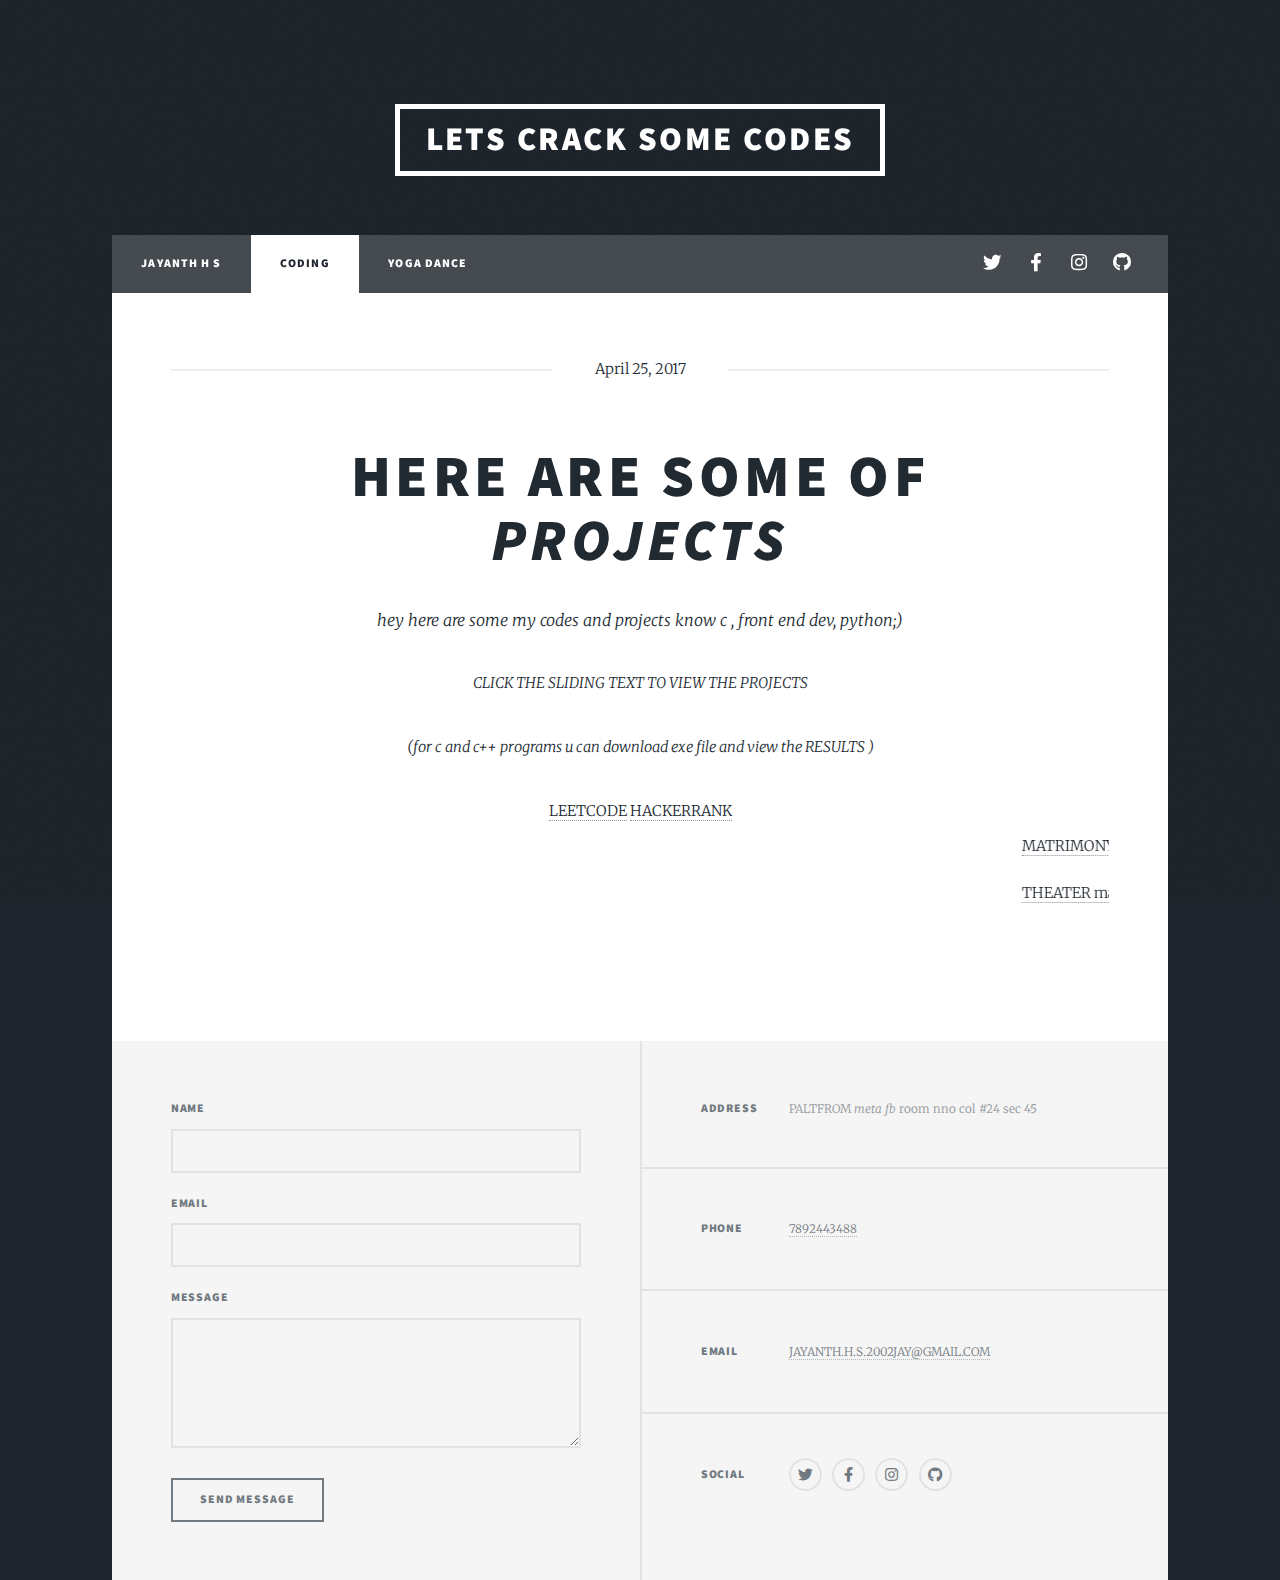
==== code.html @ 3f3c9ea2 "code.html" ====
<!DOCTYPE HTML>
<!--
	Massively by HTML5 UP
	html5up.net | @ajlkn
	Free for personal and commercial use under the CCA 3.0 license (html5up.net/license)
-->
<html>
	<head>
		<title>coding</title>
		<meta charset="utf-8" />
		<meta name="viewport" content="width=device-width, initial-scale=1, user-scalable=no" />
		<link rel="stylesheet" href="assets/css/main.css" />
		<noscript><link rel="stylesheet" href="assets/css/noscript.css" /></noscript>
	</head>
	<body class="is-preload">

		<!-- Wrapper -->
			<div id="wrapper">

				<!-- Header -->
					<header id="header">
						<a href="index.html" class="logo">LETS CRACK SOME CODES </a>
					</header>

				<!-- Nav -->
					<nav id="nav">
						<ul class="links">
							<li><a href="index.html">JAYANTH H S</a></li>
							<li class="active"><a href="generic.html">CODING</a></li>
							<li><a href="elements.html">YOGA DANCE</a></li>
						</ul>
						<ul class="icons">
							<li><a href="#" class="icon brands fa-twitter"><span class="label">Twitter</span></a></li>
							<li><a href="#" class="icon brands fa-facebook-f"><span class="label">Facebook</span></a></li>
							<li><a href="#" class="icon brands fa-instagram"><span class="label">Instagram</span></a></li>
							<li><a href="#" class="icon brands fa-github"><span class="label">GitHub</span></a></li>
						</ul>
					</nav>

				<!-- Main -->
					<div id="main">

						<!-- Post -->
							<section class="post">
								<header class="major">
									<span class="date">April 25, 2017</span>
									<h1> HERE ARE SOME OF </br> <i>projects</i></h1>
									<p>hey here are some my codes and projects 
										know c , front end dev, python;)
									</p>

									<p> CLICK THE SLIDING TEXT TO VIEW THE PROJECTS </p>
								<p> (for c and c++ programs u can download exe file and view the RESULTS )</p>
								<a herf ='https://leetcode.com/user8884A/'>LEETCODE</a>
								<a herf ='https://www.hackerrank.com/jayanth_h_s_2001'>HACKERRANK</a>
								
                                                  <marquee> <a href ='https://github.com/JAYANTH5775/CPP-PROGRAMS/blob/main/matrimony.cpp'>MATRIMONY.COM c++</a></marquee>
							 <marquee> <a href ='https://github.com/JAYANTH5775/C-PROGRAMS/blob/main/theatr.c'>THEATER management c</a></marquee>
										
										

								</header>
								
								<p></p>
							</section>

					</div>

				<!-- Footer -->
					<footer id="footer">
						<section>
							<form method="post" action="#">
								<div class="fields">
									<div class="field">
										<label for="name">Name</label>
										<input type="text" name="name" id="name" />
									</div>
									<div class="field">
										<label for="email">Email</label>
										<input type="text" name="email" id="email" />
									</div>
									<div class="field">
										<label for="message">Message</label>
										<textarea name="message" id="message" rows="3"></textarea>
									</div>
								</div>
								<ul class="actions">
									<li><input type="submit" value="Send Message" /></li>
								</ul>
							</form>
						</section>
						<section class="split contact">
							<section class="alt">
								<h3>Address</h3>
								<p> PALTFROM <i>meta fb</i>  room nno col #24 
								sec 45</p>
							</section>
							<section>
								<h3>Phone</h3>
								<p><a href="#">7892443488</a></p>
							</section>
							<section>
								<h3>Email</h3>
								<p><a href="#">JAYANTH.H.S.2002JAY@GMAIL.COM</a></p>
							</section>
							<section>
								<h3>Social</h3>
								<ul class="icons alt">
									<li><a href="#" class="icon brands alt fa-twitter"><span class="label">Twitter</span></a></li>
									<li><a href="#" class="icon brands alt fa-facebook-f"><span class="label">Facebook</span></a></li>
									<li><a href="#" class="icon brands alt fa-instagram"><span class="label">Instagram</span></a></li>
									<li><a href="#" class="icon brands alt fa-github"><span class="label">GitHub</span></a></li>
								</ul>
							</section>
						</section>
					</footer>

				<!-- Copyright -->
					
			</div>

		<!-- Scripts -->
			<script src="assets/js/jquery.min.js"></script>
			<script src="assets/js/jquery.scrollex.min.js"></script>
			<script src="assets/js/jquery.scrolly.min.js"></script>
			<script src="assets/js/browser.min.js"></script>
			<script src="assets/js/breakpoints.min.js"></script>
			<script src="assets/js/util.js"></script>
			<script src="assets/js/main.js"></script>

	</body>
</html>
---- assets/css/main.css ----
@import url(fontawesome-all.min.css);
@import url("https://fonts.googleapis.com/css?family=Merriweather:300,700,300italic,700italic|Source+Sans+Pro:900");

/*
	Massively by HTML5 UP
	html5up.net | @ajlkn
	Free for personal and commercial use under the CCA 3.0 license (html5up.net/license)
*/

html, body, div, span, applet, object,
iframe, h1, h2, h3, h4, h5, h6, p, blockquote,
pre, a, abbr, acronym, address, big, cite,
code, del, dfn, em, img, ins, kbd, q, s, samp,
small, strike, strong, sub, sup, tt, var, b,
u, i, center, dl, dt, dd, ol, ul, li, fieldset,
form, label, legend, table, caption, tbody,
tfoot, thead, tr, th, td, article, aside,
canvas, details, embed, figure, figcaption,
footer, header, hgroup, menu, nav, output, ruby,
section, summary, time, mark, audio, video {
	margin: 0;
	padding: 0;
	border: 0;
	font-size: 100%;
	font: inherit;
	vertical-align: baseline;}

article, aside, details, figcaption, figure,
footer, header, hgroup, menu, nav, section {
	display: block;}

body {
	line-height: 1;
}

ol, ul {
	list-style: none;
}

blockquote, q {
	quotes: none;
}

	blockquote:before, blockquote:after, q:before, q:after {
		content: '';
		content: none;
	}

table {
	border-collapse: collapse;
	border-spacing: 0;
}

body {
	-webkit-text-size-adjust: none;
}

mark {
	background-color: transparent;
	color: inherit;
}

input::-moz-focus-inner {
	border: 0;
	padding: 0;
}

input, select, textarea {
	-moz-appearance: none;
	-webkit-appearance: none;
	-ms-appearance: none;
	appearance: none;
}

/* Basic */

	@-ms-viewport {
		width: device-width;
	}

	body {
		-ms-overflow-style: scrollbar;
	}

	@media screen and (max-width: 480px) {

		html, body {
			min-width: 320px;
		}

	}

	html {
		box-sizing: border-box;
	}

	*, *:before, *:after {
		box-sizing: inherit;
	}

	body {
		background-color: #1e252d;
	}

		body.is-preload *, body.is-preload *:before, body.is-preload *:after {
			-moz-animation: none !important;
			-webkit-animation: none !important;
			-ms-animation: none !important;
			animation: none !important;
			-moz-transition: none !important;
			-webkit-transition: none !important;
			-ms-transition: none !important;
			transition: none !important;
		}

/* Type */

	html {
		font-size: 16pt;
	}

		@media screen and (max-width: 1680px) {

			html {
				font-size: 12pt;
			}

		}

		@media screen and (max-width: 1280px) {

			html {
				font-size: 11pt;
			}

		}

		@media screen and (max-width: 360px) {

			html {
				font-size: 10pt;
			}

		}

	body {
		color: #212931;
	}

	body, input, select, textarea {
		font-family: "Merriweather", Georgia, serif;
		font-weight: 300;
		font-size: 1rem;
		line-height: 2.375;
	}

	a {
		-moz-transition: color 0.2s ease-in-out, background-color 0.2s ease-in-out, border-color 0.2s ease-in-out, box-shadow 0.2s ease-in-out;
		-webkit-transition: color 0.2s ease-in-out, background-color 0.2s ease-in-out, border-color 0.2s ease-in-out, box-shadow 0.2s ease-in-out;
		-ms-transition: color 0.2s ease-in-out, background-color 0.2s ease-in-out, border-color 0.2s ease-in-out, box-shadow 0.2s ease-in-out;
		transition: color 0.2s ease-in-out, background-color 0.2s ease-in-out, border-color 0.2s ease-in-out, box-shadow 0.2s ease-in-out;
		border-bottom: dotted 1px;
		text-decoration: none;
	}

		a:hover {
			border-bottom-color: transparent;
		}

	strong, b {
		font-weight: 600;
	}

	em, i {
		font-style: italic;
	}

	p {
		text-align: justify;
		margin: 0 0 2rem 0;
	}

	h1, h2, h3, h4, h5, h6 {
		font-family: "Source Sans Pro", Helvetica, sans-serif;
		font-weight: 900;
		line-height: 1.5;
		letter-spacing: 0.075em;
		text-transform: uppercase;
		margin: 0 0 1rem 0;
	}

		h1 a, h2 a, h3 a, h4 a, h5 a, h6 a {
			border-bottom: 0;
			color: inherit;
			text-decoration: none;
		}

	h1 {
		font-size: 4rem;
		line-height: 1.1;
		margin: 0 0 2rem 0;
	}

	h2 {
		font-size: 1.75rem;
		line-height: 1.3;
		margin: 0 0 1.5rem 0;
	}

	h3 {
		font-size: 1.25rem;
		margin: 0 0 1.5rem 0;
	}

	h4 {
		font-size: 1rem;
	}

	h5 {
		font-size: 0.9rem;
	}

	h6 {
		font-size: 0.8rem;
	}

	sub {
		font-size: 0.8rem;
		position: relative;
		top: 0.5rem;
	}

	sup {
		font-size: 0.8rem;
		position: relative;
		top: -0.5rem;
	}

	blockquote {
		border-left: solid 4px;
		font-style: italic;
		margin: 0 0 2rem 0;
		padding: 0.5rem 0 0.5rem 2rem;
	}

	code {
		border: solid 2px;
		font-family: "Courier New", monospace;
		font-size: 0.9rem;
		margin: 0 0.25rem;
		padding: 0.25rem 0.65rem;
	}

	pre {
		-webkit-overflow-scrolling: touch;
		font-family: "Courier New", monospace;
		font-size: 0.9rem;
		margin: 0 0 2rem 0;
	}

		pre code {
			display: block;
			line-height: 1.75;
			padding: 1rem 1.5rem;
			overflow-x: auto;
		}

	hr {
		border: 0;
		border-bottom: solid 2px;
		margin: 3rem 0;
	}

		hr.major {
			margin: 5rem 0;
		}

	.align-left {
		text-align: left;
	}

	.align-center {
		text-align: center;
	}

	.align-right {
		text-align: right;
	}

	input, select, textarea {
		color: #212931;
	}

	a {
		color: #212931;
		border-bottom-color: rgba(33, 41, 49, 0.5);
	}

		a:hover {
			border-bottom-color: transparent;
			color: #18bfef !important;
		}

	strong, b {
		color: #212931;
	}

	h1, h2, h3, h4, h5, h6 {
		color: #212931;
	}

	blockquote {
		border-left-color: #eeeeee;
	}

	code {
		background: rgba(220, 220, 220, 0.25);
		border-color: #eeeeee;
	}

	hr {
		border-bottom-color: #eeeeee;
	}

/* Row */

	.row {
		display: flex;
		flex-wrap: wrap;
		box-sizing: border-box;
		align-items: stretch;
	}

		.row > * {
			box-sizing: border-box;
		}

		.row.gtr-uniform > * > :last-child {
			margin-bottom: 0;
		}

		.row.aln-left {
			justify-content: flex-start;
		}

		.row.aln-center {
			justify-content: center;
		}

		.row.aln-right {
			justify-content: flex-end;
		}

		.row.aln-top {
			align-items: flex-start;
		}

		.row.aln-middle {
			align-items: center;
		}

		.row.aln-bottom {
			align-items: flex-end;
		}

		.row > .imp {
			order: -1;
		}

		.row > .col-1 {
			width: 8.33333%;
		}

		.row > .off-1 {
			margin-left: 8.33333%;
		}

		.row > .col-2 {
			width: 16.66667%;
		}

		.row > .off-2 {
			margin-left: 16.66667%;
		}

		.row > .col-3 {
			width: 25%;
		}

		.row > .off-3 {
			margin-left: 25%;
		}

		.row > .col-4 {
			width: 33.33333%;
		}

		.row > .off-4 {
			margin-left: 33.33333%;
		}

		.row > .col-5 {
			width: 41.66667%;
		}

		.row > .off-5 {
			margin-left: 41.66667%;
		}

		.row > .col-6 {
			width: 50%;
		}

		.row > .off-6 {
			margin-left: 50%;
		}

		.row > .col-7 {
			width: 58.33333%;
		}

		.row > .off-7 {
			margin-left: 58.33333%;
		}

		.row > .col-8 {
			width: 66.66667%;
		}

		.row > .off-8 {
			margin-left: 66.66667%;
		}

		.row > .col-9 {
			width: 75%;
		}

		.row > .off-9 {
			margin-left: 75%;
		}

		.row > .col-10 {
			width: 83.33333%;
		}

		.row > .off-10 {
			margin-left: 83.33333%;
		}

		.row > .col-11 {
			width: 91.66667%;
		}

		.row > .off-11 {
			margin-left: 91.66667%;
		}

		.row > .col-12 {
			width: 100%;
		}

		.row > .off-12 {
			margin-left: 100%;
		}

		.row.gtr-0 {
			margin-top: 0;
			margin-left: 0rem;
		}

			.row.gtr-0 > * {
				padding: 0 0 0 0rem;
			}

			.row.gtr-0.gtr-uniform {
				margin-top: 0rem;
			}

				.row.gtr-0.gtr-uniform > * {
					padding-top: 0rem;
				}

		.row.gtr-25 {
			margin-top: 0;
			margin-left: -0.375rem;
		}

			.row.gtr-25 > * {
				padding: 0 0 0 0.375rem;
			}

			.row.gtr-25.gtr-uniform {
				margin-top: -0.375rem;
			}

				.row.gtr-25.gtr-uniform > * {
					padding-top: 0.375rem;
				}

		.row.gtr-50 {
			margin-top: 0;
			margin-left: -0.75rem;
		}

			.row.gtr-50 > * {
				padding: 0 0 0 0.75rem;
			}

			.row.gtr-50.gtr-uniform {
				margin-top: -0.75rem;
			}

				.row.gtr-50.gtr-uniform > * {
					padding-top: 0.75rem;
				}

		.row {
			margin-top: 0;
			margin-left: -1.5rem;
		}

			.row > * {
				padding: 0 0 0 1.5rem;
			}

			.row.gtr-uniform {
				margin-top: -1.5rem;
			}

				.row.gtr-uniform > * {
					padding-top: 1.5rem;
				}

		.row.gtr-150 {
			margin-top: 0;
			margin-left: -2.25rem;
		}

			.row.gtr-150 > * {
				padding: 0 0 0 2.25rem;
			}

			.row.gtr-150.gtr-uniform {
				margin-top: -2.25rem;
			}

				.row.gtr-150.gtr-uniform > * {
					padding-top: 2.25rem;
				}

		.row.gtr-200 {
			margin-top: 0;
			margin-left: -3rem;
		}

			.row.gtr-200 > * {
				padding: 0 0 0 3rem;
			}

			.row.gtr-200.gtr-uniform {
				margin-top: -3rem;
			}

				.row.gtr-200.gtr-uniform > * {
					padding-top: 3rem;
				}

		@media screen and (max-width: 1680px) {

			.row {
				display: flex;
				flex-wrap: wrap;
				box-sizing: border-box;
				align-items: stretch;
			}

				.row > * {
					box-sizing: border-box;
				}

				.row.gtr-uniform > * > :last-child {
					margin-bottom: 0;
				}

				.row.aln-left {
					justify-content: flex-start;
				}

				.row.aln-center {
					justify-content: center;
				}

				.row.aln-right {
					justify-content: flex-end;
				}

				.row.aln-top {
					align-items: flex-start;
				}

				.row.aln-middle {
					align-items: center;
				}

				.row.aln-bottom {
					align-items: flex-end;
				}

				.row > .imp-xlarge {
					order: -1;
				}

				.row > .col-1-xlarge {
					width: 8.33333%;
				}

				.row > .off-1-xlarge {
					margin-left: 8.33333%;
				}

				.row > .col-2-xlarge {
					width: 16.66667%;
				}

				.row > .off-2-xlarge {
					margin-left: 16.66667%;
				}

				.row > .col-3-xlarge {
					width: 25%;
				}

				.row > .off-3-xlarge {
					margin-left: 25%;
				}

				.row > .col-4-xlarge {
					width: 33.33333%;
				}

				.row > .off-4-xlarge {
					margin-left: 33.33333%;
				}

				.row > .col-5-xlarge {
					width: 41.66667%;
				}

				.row > .off-5-xlarge {
					margin-left: 41.66667%;
				}

				.row > .col-6-xlarge {
					width: 50%;
				}

				.row > .off-6-xlarge {
					margin-left: 50%;
				}

				.row > .col-7-xlarge {
					width: 58.33333%;
				}

				.row > .off-7-xlarge {
					margin-left: 58.33333%;
				}

				.row > .col-8-xlarge {
					width: 66.66667%;
				}

				.row > .off-8-xlarge {
					margin-left: 66.66667%;
				}

				.row > .col-9-xlarge {
					width: 75%;
				}

				.row > .off-9-xlarge {
					margin-left: 75%;
				}

				.row > .col-10-xlarge {
					width: 83.33333%;
				}

				.row > .off-10-xlarge {
					margin-left: 83.33333%;
				}

				.row > .col-11-xlarge {
					width: 91.66667%;
				}

				.row > .off-11-xlarge {
					margin-left: 91.66667%;
				}

				.row > .col-12-xlarge {
					width: 100%;
				}

				.row > .off-12-xlarge {
					margin-left: 100%;
				}

				.row.gtr-0 {
					margin-top: 0;
					margin-left: 0rem;
				}

					.row.gtr-0 > * {
						padding: 0 0 0 0rem;
					}

					.row.gtr-0.gtr-uniform {
						margin-top: 0rem;
					}

						.row.gtr-0.gtr-uniform > * {
							padding-top: 0rem;
						}

				.row.gtr-25 {
					margin-top: 0;
					margin-left: -0.375rem;
				}

					.row.gtr-25 > * {
						padding: 0 0 0 0.375rem;
					}

					.row.gtr-25.gtr-uniform {
						margin-top: -0.375rem;
					}

						.row.gtr-25.gtr-uniform > * {
							padding-top: 0.375rem;
						}

				.row.gtr-50 {
					margin-top: 0;
					margin-left: -0.75rem;
				}

					.row.gtr-50 > * {
						padding: 0 0 0 0.75rem;
					}

					.row.gtr-50.gtr-uniform {
						margin-top: -0.75rem;
					}

						.row.gtr-50.gtr-uniform > * {
							padding-top: 0.75rem;
						}

				.row {
					margin-top: 0;
					margin-left: -1.5rem;
				}

					.row > * {
						padding: 0 0 0 1.5rem;
					}

					.row.gtr-uniform {
						margin-top: -1.5rem;
					}

						.row.gtr-uniform > * {
							padding-top: 1.5rem;
						}

				.row.gtr-150 {
					margin-top: 0;
					margin-left: -2.25rem;
				}

					.row.gtr-150 > * {
						padding: 0 0 0 2.25rem;
					}

					.row.gtr-150.gtr-uniform {
						margin-top: -2.25rem;
					}

						.row.gtr-150.gtr-uniform > * {
							padding-top: 2.25rem;
						}

				.row.gtr-200 {
					margin-top: 0;
					margin-left: -3rem;
				}

					.row.gtr-200 > * {
						padding: 0 0 0 3rem;
					}

					.row.gtr-200.gtr-uniform {
						margin-top: -3rem;
					}

						.row.gtr-200.gtr-uniform > * {
							padding-top: 3rem;
						}

		}

		@media screen and (max-width: 1280px) {

			.row {
				display: flex;
				flex-wrap: wrap;
				box-sizing: border-box;
				align-items: stretch;
			}

				.row > * {
					box-sizing: border-box;
				}

				.row.gtr-uniform > * > :last-child {
					margin-bottom: 0;
				}

				.row.aln-left {
					justify-content: flex-start;
				}

				.row.aln-center {
					justify-content: center;
				}

				.row.aln-right {
					justify-content: flex-end;
				}

				.row.aln-top {
					align-items: flex-start;
				}

				.row.aln-middle {
					align-items: center;
				}

				.row.aln-bottom {
					align-items: flex-end;
				}

				.row > .imp-large {
					order: -1;
				}

				.row > .col-1-large {
					width: 8.33333%;
				}

				.row > .off-1-large {
					margin-left: 8.33333%;
				}

				.row > .col-2-large {
					width: 16.66667%;
				}

				.row > .off-2-large {
					margin-left: 16.66667%;
				}

				.row > .col-3-large {
					width: 25%;
				}

				.row > .off-3-large {
					margin-left: 25%;
				}

				.row > .col-4-large {
					width: 33.33333%;
				}

				.row > .off-4-large {
					margin-left: 33.33333%;
				}

				.row > .col-5-large {
					width: 41.66667%;
				}

				.row > .off-5-large {
					margin-left: 41.66667%;
				}

				.row > .col-6-large {
					width: 50%;
				}

				.row > .off-6-large {
					margin-left: 50%;
				}

				.row > .col-7-large {
					width: 58.33333%;
				}

				.row > .off-7-large {
					margin-left: 58.33333%;
				}

				.row > .col-8-large {
					width: 66.66667%;
				}

				.row > .off-8-large {
					margin-left: 66.66667%;
				}

				.row > .col-9-large {
					width: 75%;
				}

				.row > .off-9-large {
					margin-left: 75%;
				}

				.row > .col-10-large {
					width: 83.33333%;
				}

				.row > .off-10-large {
					margin-left: 83.33333%;
				}

				.row > .col-11-large {
					width: 91.66667%;
				}

				.row > .off-11-large {
					margin-left: 91.66667%;
				}

				.row > .col-12-large {
					width: 100%;
				}

				.row > .off-12-large {
					margin-left: 100%;
				}

				.row.gtr-0 {
					margin-top: 0;
					margin-left: 0rem;
				}

					.row.gtr-0 > * {
						padding: 0 0 0 0rem;
					}

					.row.gtr-0.gtr-uniform {
						margin-top: 0rem;
					}

						.row.gtr-0.gtr-uniform > * {
							padding-top: 0rem;
						}

				.row.gtr-25 {
					margin-top: 0;
					margin-left: -0.375rem;
				}

					.row.gtr-25 > * {
						padding: 0 0 0 0.375rem;
					}

					.row.gtr-25.gtr-uniform {
						margin-top: -0.375rem;
					}

						.row.gtr-25.gtr-uniform > * {
							padding-top: 0.375rem;
						}

				.row.gtr-50 {
					margin-top: 0;
					margin-left: -0.75rem;
				}

					.row.gtr-50 > * {
						padding: 0 0 0 0.75rem;
					}

					.row.gtr-50.gtr-uniform {
						margin-top: -0.75rem;
					}

						.row.gtr-50.gtr-uniform > * {
							padding-top: 0.75rem;
						}

				.row {
					margin-top: 0;
					margin-left: -1.5rem;
				}

					.row > * {
						padding: 0 0 0 1.5rem;
					}

					.row.gtr-uniform {
						margin-top: -1.5rem;
					}

						.row.gtr-uniform > * {
							padding-top: 1.5rem;
						}

				.row.gtr-150 {
					margin-top: 0;
					margin-left: -2.25rem;
				}

					.row.gtr-150 > * {
						padding: 0 0 0 2.25rem;
					}

					.row.gtr-150.gtr-uniform {
						margin-top: -2.25rem;
					}

						.row.gtr-150.gtr-uniform > * {
							padding-top: 2.25rem;
						}

				.row.gtr-200 {
					margin-top: 0;
					margin-left: -3rem;
				}

					.row.gtr-200 > * {
						padding: 0 0 0 3rem;
					}

					.row.gtr-200.gtr-uniform {
						margin-top: -3rem;
					}

						.row.gtr-200.gtr-uniform > * {
							padding-top: 3rem;
						}

		}

		@media screen and (max-width: 980px) {

			.row {
				display: flex;
				flex-wrap: wrap;
				box-sizing: border-box;
				align-items: stretch;
			}

				.row > * {
					box-sizing: border-box;
				}

				.row.gtr-uniform > * > :last-child {
					margin-bottom: 0;
				}

				.row.aln-left {
					justify-content: flex-start;
				}

				.row.aln-center {
					justify-content: center;
				}

				.row.aln-right {
					justify-content: flex-end;
				}

				.row.aln-top {
					align-items: flex-start;
				}

				.row.aln-middle {
					align-items: center;
				}

				.row.aln-bottom {
					align-items: flex-end;
				}

				.row > .imp-medium {
					order: -1;
				}

				.row > .col-1-medium {
					width: 8.33333%;
				}

				.row > .off-1-medium {
					margin-left: 8.33333%;
				}

				.row > .col-2-medium {
					width: 16.66667%;
				}

				.row > .off-2-medium {
					margin-left: 16.66667%;
				}

				.row > .col-3-medium {
					width: 25%;
				}

				.row > .off-3-medium {
					margin-left: 25%;
				}

				.row > .col-4-medium {
					width: 33.33333%;
				}

				.row > .off-4-medium {
					margin-left: 33.33333%;
				}

				.row > .col-5-medium {
					width: 41.66667%;
				}

				.row > .off-5-medium {
					margin-left: 41.66667%;
				}

				.row > .col-6-medium {
					width: 50%;
				}

				.row > .off-6-medium {
					margin-left: 50%;
				}

				.row > .col-7-medium {
					width: 58.33333%;
				}

				.row > .off-7-medium {
					margin-left: 58.33333%;
				}

				.row > .col-8-medium {
					width: 66.66667%;
				}

				.row > .off-8-medium {
					margin-left: 66.66667%;
				}

				.row > .col-9-medium {
					width: 75%;
				}

				.row > .off-9-medium {
					margin-left: 75%;
				}

				.row > .col-10-medium {
					width: 83.33333%;
				}

				.row > .off-10-medium {
					margin-left: 83.33333%;
				}

				.row > .col-11-medium {
					width: 91.66667%;
				}

				.row > .off-11-medium {
					margin-left: 91.66667%;
				}

				.row > .col-12-medium {
					width: 100%;
				}

				.row > .off-12-medium {
					margin-left: 100%;
				}

				.row.gtr-0 {
					margin-top: 0;
					margin-left: 0rem;
				}

					.row.gtr-0 > * {
						padding: 0 0 0 0rem;
					}

					.row.gtr-0.gtr-uniform {
						margin-top: 0rem;
					}

						.row.gtr-0.gtr-uniform > * {
							padding-top: 0rem;
						}

				.row.gtr-25 {
					margin-top: 0;
					margin-left: -0.375rem;
				}

					.row.gtr-25 > * {
						padding: 0 0 0 0.375rem;
					}

					.row.gtr-25.gtr-uniform {
						margin-top: -0.375rem;
					}

						.row.gtr-25.gtr-uniform > * {
							padding-top: 0.375rem;
						}

				.row.gtr-50 {
					margin-top: 0;
					margin-left: -0.75rem;
				}

					.row.gtr-50 > * {
						padding: 0 0 0 0.75rem;
					}

					.row.gtr-50.gtr-uniform {
						margin-top: -0.75rem;
					}

						.row.gtr-50.gtr-uniform > * {
							padding-top: 0.75rem;
						}

				.row {
					margin-top: 0;
					margin-left: -1.5rem;
				}

					.row > * {
						padding: 0 0 0 1.5rem;
					}

					.row.gtr-uniform {
						margin-top: -1.5rem;
					}

						.row.gtr-uniform > * {
							padding-top: 1.5rem;
						}

				.row.gtr-150 {
					margin-top: 0;
					margin-left: -2.25rem;
				}

					.row.gtr-150 > * {
						padding: 0 0 0 2.25rem;
					}

					.row.gtr-150.gtr-uniform {
						margin-top: -2.25rem;
					}

						.row.gtr-150.gtr-uniform > * {
							padding-top: 2.25rem;
						}

				.row.gtr-200 {
					margin-top: 0;
					margin-left: -3rem;
				}

					.row.gtr-200 > * {
						padding: 0 0 0 3rem;
					}

					.row.gtr-200.gtr-uniform {
						margin-top: -3rem;
					}

						.row.gtr-200.gtr-uniform > * {
							padding-top: 3rem;
						}

		}

		@media screen and (max-width: 736px) {

			.row {
				display: flex;
				flex-wrap: wrap;
				box-sizing: border-box;
				align-items: stretch;
			}

				.row > * {
					box-sizing: border-box;
				}

				.row.gtr-uniform > * > :last-child {
					margin-bottom: 0;
				}

				.row.aln-left {
					justify-content: flex-start;
				}

				.row.aln-center {
					justify-content: center;
				}

				.row.aln-right {
					justify-content: flex-end;
				}

				.row.aln-top {
					align-items: flex-start;
				}

				.row.aln-middle {
					align-items: center;
				}

				.row.aln-bottom {
					align-items: flex-end;
				}

				.row > .imp-small {
					order: -1;
				}

				.row > .col-1-small {
					width: 8.33333%;
				}

				.row > .off-1-small {
					margin-left: 8.33333%;
				}

				.row > .col-2-small {
					width: 16.66667%;
				}

				.row > .off-2-small {
					margin-left: 16.66667%;
				}

				.row > .col-3-small {
					width: 25%;
				}

				.row > .off-3-small {
					margin-left: 25%;
				}

				.row > .col-4-small {
					width: 33.33333%;
				}

				.row > .off-4-small {
					margin-left: 33.33333%;
				}

				.row > .col-5-small {
					width: 41.66667%;
				}

				.row > .off-5-small {
					margin-left: 41.66667%;
				}

				.row > .col-6-small {
					width: 50%;
				}

				.row > .off-6-small {
					margin-left: 50%;
				}

				.row > .col-7-small {
					width: 58.33333%;
				}

				.row > .off-7-small {
					margin-left: 58.33333%;
				}

				.row > .col-8-small {
					width: 66.66667%;
				}

				.row > .off-8-small {
					margin-left: 66.66667%;
				}

				.row > .col-9-small {
					width: 75%;
				}

				.row > .off-9-small {
					margin-left: 75%;
				}

				.row > .col-10-small {
					width: 83.33333%;
				}

				.row > .off-10-small {
					margin-left: 83.33333%;
				}

				.row > .col-11-small {
					width: 91.66667%;
				}

				.row > .off-11-small {
					margin-left: 91.66667%;
				}

				.row > .col-12-small {
					width: 100%;
				}

				.row > .off-12-small {
					margin-left: 100%;
				}

				.row.gtr-0 {
					margin-top: 0;
					margin-left: 0rem;
				}

					.row.gtr-0 > * {
						padding: 0 0 0 0rem;
					}

					.row.gtr-0.gtr-uniform {
						margin-top: 0rem;
					}

						.row.gtr-0.gtr-uniform > * {
							padding-top: 0rem;
						}

				.row.gtr-25 {
					margin-top: 0;
					margin-left: -0.375rem;
				}

					.row.gtr-25 > * {
						padding: 0 0 0 0.375rem;
					}

					.row.gtr-25.gtr-uniform {
						margin-top: -0.375rem;
					}

						.row.gtr-25.gtr-uniform > * {
							padding-top: 0.375rem;
						}

				.row.gtr-50 {
					margin-top: 0;
					margin-left: -0.75rem;
				}

					.row.gtr-50 > * {
						padding: 0 0 0 0.75rem;
					}

					.row.gtr-50.gtr-uniform {
						margin-top: -0.75rem;
					}

						.row.gtr-50.gtr-uniform > * {
							padding-top: 0.75rem;
						}

				.row {
					margin-top: 0;
					margin-left: -1.5rem;
				}

					.row > * {
						padding: 0 0 0 1.5rem;
					}

					.row.gtr-uniform {
						margin-top: -1.5rem;
					}

						.row.gtr-uniform > * {
							padding-top: 1.5rem;
						}

				.row.gtr-150 {
					margin-top: 0;
					margin-left: -2.25rem;
				}

					.row.gtr-150 > * {
						padding: 0 0 0 2.25rem;
					}

					.row.gtr-150.gtr-uniform {
						margin-top: -2.25rem;
					}

						.row.gtr-150.gtr-uniform > * {
							padding-top: 2.25rem;
						}

				.row.gtr-200 {
					margin-top: 0;
					margin-left: -3rem;
				}

					.row.gtr-200 > * {
						padding: 0 0 0 3rem;
					}

					.row.gtr-200.gtr-uniform {
						margin-top: -3rem;
					}

						.row.gtr-200.gtr-uniform > * {
							padding-top: 3rem;
						}

		}

		@media screen and (max-width: 480px) {

			.row {
				display: flex;
				flex-wrap: wrap;
				box-sizing: border-box;
				align-items: stretch;
			}

				.row > * {
					box-sizing: border-box;
				}

				.row.gtr-uniform > * > :last-child {
					margin-bottom: 0;
				}

				.row.aln-left {
					justify-content: flex-start;
				}

				.row.aln-center {
					justify-content: center;
				}

				.row.aln-right {
					justify-content: flex-end;
				}

				.row.aln-top {
					align-items: flex-start;
				}

				.row.aln-middle {
					align-items: center;
				}

				.row.aln-bottom {
					align-items: flex-end;
				}

				.row > .imp-xsmall {
					order: -1;
				}

				.row > .col-1-xsmall {
					width: 8.33333%;
				}

				.row > .off-1-xsmall {
					margin-left: 8.33333%;
				}

				.row > .col-2-xsmall {
					width: 16.66667%;
				}

				.row > .off-2-xsmall {
					margin-left: 16.66667%;
				}

				.row > .col-3-xsmall {
					width: 25%;
				}

				.row > .off-3-xsmall {
					margin-left: 25%;
				}

				.row > .col-4-xsmall {
					width: 33.33333%;
				}

				.row > .off-4-xsmall {
					margin-left: 33.33333%;
				}

				.row > .col-5-xsmall {
					width: 41.66667%;
				}

				.row > .off-5-xsmall {
					margin-left: 41.66667%;
				}

				.row > .col-6-xsmall {
					width: 50%;
				}

				.row > .off-6-xsmall {
					margin-left: 50%;
				}

				.row > .col-7-xsmall {
					width: 58.33333%;
				}

				.row > .off-7-xsmall {
					margin-left: 58.33333%;
				}

				.row > .col-8-xsmall {
					width: 66.66667%;
				}

				.row > .off-8-xsmall {
					margin-left: 66.66667%;
				}

				.row > .col-9-xsmall {
					width: 75%;
				}

				.row > .off-9-xsmall {
					margin-left: 75%;
				}

				.row > .col-10-xsmall {
					width: 83.33333%;
				}

				.row > .off-10-xsmall {
					margin-left: 83.33333%;
				}

				.row > .col-11-xsmall {
					width: 91.66667%;
				}

				.row > .off-11-xsmall {
					margin-left: 91.66667%;
				}

				.row > .col-12-xsmall {
					width: 100%;
				}

				.row > .off-12-xsmall {
					margin-left: 100%;
				}

				.row.gtr-0 {
					margin-top: 0;
					margin-left: 0rem;
				}

					.row.gtr-0 > * {
						padding: 0 0 0 0rem;
					}

					.row.gtr-0.gtr-uniform {
						margin-top: 0rem;
					}

						.row.gtr-0.gtr-uniform > * {
							padding-top: 0rem;
						}

				.row.gtr-25 {
					margin-top: 0;
					margin-left: -0.375rem;
				}

					.row.gtr-25 > * {
						padding: 0 0 0 0.375rem;
					}

					.row.gtr-25.gtr-uniform {
						margin-top: -0.375rem;
					}

						.row.gtr-25.gtr-uniform > * {
							padding-top: 0.375rem;
						}

				.row.gtr-50 {
					margin-top: 0;
					margin-left: -0.75rem;
				}

					.row.gtr-50 > * {
						padding: 0 0 0 0.75rem;
					}

					.row.gtr-50.gtr-uniform {
						margin-top: -0.75rem;
					}

						.row.gtr-50.gtr-uniform > * {
							padding-top: 0.75rem;
						}

				.row {
					margin-top: 0;
					margin-left: -1.5rem;
				}

					.row > * {
						padding: 0 0 0 1.5rem;
					}

					.row.gtr-uniform {
						margin-top: -1.5rem;
					}

						.row.gtr-uniform > * {
							padding-top: 1.5rem;
						}

				.row.gtr-150 {
					margin-top: 0;
					margin-left: -2.25rem;
				}

					.row.gtr-150 > * {
						padding: 0 0 0 2.25rem;
					}

					.row.gtr-150.gtr-uniform {
						margin-top: -2.25rem;
					}

						.row.gtr-150.gtr-uniform > * {
							padding-top: 2.25rem;
						}

				.row.gtr-200 {
					margin-top: 0;
					margin-left: -3rem;
				}

					.row.gtr-200 > * {
						padding: 0 0 0 3rem;
					}

					.row.gtr-200.gtr-uniform {
						margin-top: -3rem;
					}

						.row.gtr-200.gtr-uniform > * {
							padding-top: 3rem;
						}

		}

		@media screen and (max-width: 360px) {

			.row {
				display: flex;
				flex-wrap: wrap;
				box-sizing: border-box;
				align-items: stretch;
			}

				.row > * {
					box-sizing: border-box;
				}

				.row.gtr-uniform > * > :last-child {
					margin-bottom: 0;
				}

				.row.aln-left {
					justify-content: flex-start;
				}

				.row.aln-center {
					justify-content: center;
				}

				.row.aln-right {
					justify-content: flex-end;
				}

				.row.aln-top {
					align-items: flex-start;
				}

				.row.aln-middle {
					align-items: center;
				}

				.row.aln-bottom {
					align-items: flex-end;
				}

				.row > .imp-xxsmall {
					order: -1;
				}

				.row > .col-1-xxsmall {
					width: 8.33333%;
				}

				.row > .off-1-xxsmall {
					margin-left: 8.33333%;
				}

				.row > .col-2-xxsmall {
					width: 16.66667%;
				}

				.row > .off-2-xxsmall {
					margin-left: 16.66667%;
				}

				.row > .col-3-xxsmall {
					width: 25%;
				}

				.row > .off-3-xxsmall {
					margin-left: 25%;
				}

				.row > .col-4-xxsmall {
					width: 33.33333%;
				}

				.row > .off-4-xxsmall {
					margin-left: 33.33333%;
				}

				.row > .col-5-xxsmall {
					width: 41.66667%;
				}

				.row > .off-5-xxsmall {
					margin-left: 41.66667%;
				}

				.row > .col-6-xxsmall {
					width: 50%;
				}

				.row > .off-6-xxsmall {
					margin-left: 50%;
				}

				.row > .col-7-xxsmall {
					width: 58.33333%;
				}

				.row > .off-7-xxsmall {
					margin-left: 58.33333%;
				}

				.row > .col-8-xxsmall {
					width: 66.66667%;
				}

				.row > .off-8-xxsmall {
					margin-left: 66.66667%;
				}

				.row > .col-9-xxsmall {
					width: 75%;
				}

				.row > .off-9-xxsmall {
					margin-left: 75%;
				}

				.row > .col-10-xxsmall {
					width: 83.33333%;
				}

				.row > .off-10-xxsmall {
					margin-left: 83.33333%;
				}

				.row > .col-11-xxsmall {
					width: 91.66667%;
				}

				.row > .off-11-xxsmall {
					margin-left: 91.66667%;
				}

				.row > .col-12-xxsmall {
					width: 100%;
				}

				.row > .off-12-xxsmall {
					margin-left: 100%;
				}

				.row.gtr-0 {
					margin-top: 0;
					margin-left: 0rem;
				}

					.row.gtr-0 > * {
						padding: 0 0 0 0rem;
					}

					.row.gtr-0.gtr-uniform {
						margin-top: 0rem;
					}

						.row.gtr-0.gtr-uniform > * {
							padding-top: 0rem;
						}

				.row.gtr-25 {
					margin-top: 0;
					margin-left: -0.375rem;
				}

					.row.gtr-25 > * {
						padding: 0 0 0 0.375rem;
					}

					.row.gtr-25.gtr-uniform {
						margin-top: -0.375rem;
					}

						.row.gtr-25.gtr-uniform > * {
							padding-top: 0.375rem;
						}

				.row.gtr-50 {
					margin-top: 0;
					margin-left: -0.75rem;
				}

					.row.gtr-50 > * {
						padding: 0 0 0 0.75rem;
					}

					.row.gtr-50.gtr-uniform {
						margin-top: -0.75rem;
					}

						.row.gtr-50.gtr-uniform > * {
							padding-top: 0.75rem;
						}

				.row {
					margin-top: 0;
					margin-left: -1.5rem;
				}

					.row > * {
						padding: 0 0 0 1.5rem;
					}

					.row.gtr-uniform {
						margin-top: -1.5rem;
					}

						.row.gtr-uniform > * {
							padding-top: 1.5rem;
						}

				.row.gtr-150 {
					margin-top: 0;
					margin-left: -2.25rem;
				}

					.row.gtr-150 > * {
						padding: 0 0 0 2.25rem;
					}

					.row.gtr-150.gtr-uniform {
						margin-top: -2.25rem;
					}

						.row.gtr-150.gtr-uniform > * {
							padding-top: 2.25rem;
						}

				.row.gtr-200 {
					margin-top: 0;
					margin-left: -3rem;
				}

					.row.gtr-200 > * {
						padding: 0 0 0 3rem;
					}

					.row.gtr-200.gtr-uniform {
						margin-top: -3rem;
					}

						.row.gtr-200.gtr-uniform > * {
							padding-top: 3rem;
						}

		}

/* Box */

	.box {
		border: solid 2px;
		margin-bottom: 2rem;
		padding: 1.5rem;
	}

		.box > :last-child,
		.box > :last-child > :last-child,
		.box > :last-child > :last-child > :last-child {
			margin-bottom: 0;
		}

		.box.alt {
			border: 0;
			border-radius: 0;
			padding: 0;
		}

	.box {
		border-color: #eeeeee;
	}

/* Button */

	input[type="submit"],
	input[type="reset"],
	input[type="button"],
	button,
	.button {
		-moz-appearance: none;
		-webkit-appearance: none;
		-ms-appearance: none;
		appearance: none;
		-moz-transition: background-color 0.2s ease-in-out, box-shadow 0.2s ease-in-out, color 0.2s ease-in-out;
		-webkit-transition: background-color 0.2s ease-in-out, box-shadow 0.2s ease-in-out, color 0.2s ease-in-out;
		-ms-transition: background-color 0.2s ease-in-out, box-shadow 0.2s ease-in-out, color 0.2s ease-in-out;
		transition: background-color 0.2s ease-in-out, box-shadow 0.2s ease-in-out, color 0.2s ease-in-out;
		border: 0;
		border-radius: 0;
		cursor: pointer;
		display: inline-block;
		font-family: "Source Sans Pro", Helvetica, sans-serif;
		font-size: 0.8rem;
		font-weight: 900;
		letter-spacing: 0.075em;
		height: 3rem;
		line-height: 3rem;
		padding: 0 2rem;
		text-align: center;
		text-decoration: none;
		text-transform: uppercase;
		white-space: nowrap;
	}

		input[type="submit"].icon:before,
		input[type="reset"].icon:before,
		input[type="button"].icon:before,
		button.icon:before,
		.button.icon:before {
			margin-right: 0.5rem;
		}

		input[type="submit"].icon.solo,
		input[type="reset"].icon.solo,
		input[type="button"].icon.solo,
		button.icon.solo,
		.button.icon.solo {
			position: relative;
			width: 4rem;
			height: 4rem;
			line-height: 4rem;
			border-radius: 4rem;
			text-indent: 4rem;
			overflow: hidden;
			padding: 0;
			white-space: nowrap;
		}

			input[type="submit"].icon.solo:before,
			input[type="reset"].icon.solo:before,
			input[type="button"].icon.solo:before,
			button.icon.solo:before,
			.button.icon.solo:before {
				position: absolute;
				display: block;
				top: 0;
				left: 0;
				width: inherit;
				height: inherit;
				line-height: inherit;
				font-size: 1.25rem;
				margin-right: 0;
				text-align: center;
				text-indent: 0;
			}

		input[type="submit"].fit,
		input[type="reset"].fit,
		input[type="button"].fit,
		button.fit,
		.button.fit {
			width: 100%;
		}

		input[type="submit"].small,
		input[type="reset"].small,
		input[type="button"].small,
		button.small,
		.button.small {
			font-size: 0.7rem;
			height: 2.5rem;
			line-height: 2.5rem;
			padding: 0 1.5rem;
		}

		input[type="submit"].large,
		input[type="reset"].large,
		input[type="button"].large,
		button.large,
		.button.large {
			font-size: 0.9rem;
			height: 3.5rem;
			line-height: 3.5rem;
			padding: 0 2.75rem;
		}

		@media screen and (max-width: 980px) {

			input[type="submit"],
			input[type="reset"],
			input[type="button"],
			button,
			.button {
				font-size: 0.9rem;
				height: 3.25rem;
				line-height: 3.25rem;
			}

				input[type="submit"].large,
				input[type="reset"].large,
				input[type="button"].large,
				button.large,
				.button.large {
					font-size: 1rem;
					height: 3.75rem;
					line-height: 3.75rem;
				}

		}

		input[type="submit"].disabled, input[type="submit"]:disabled,
		input[type="reset"].disabled,
		input[type="reset"]:disabled,
		input[type="button"].disabled,
		input[type="button"]:disabled,
		button.disabled,
		button:disabled,
		.button.disabled,
		.button:disabled {
			pointer-events: none;
			opacity: 0.25;
		}

	input[type="submit"],
	input[type="reset"],
	input[type="button"],
	button,
	.button {
		background-color: transparent;
		box-shadow: inset 0 0 0 2px #212931;
		color: #212931 !important;
	}

		input[type="submit"]:hover,
		input[type="reset"]:hover,
		input[type="button"]:hover,
		button:hover,
		.button:hover {
			box-shadow: inset 0 0 0 2px #18bfef;
			color: #18bfef !important;
		}

		input[type="submit"].primary,
		input[type="reset"].primary,
		input[type="button"].primary,
		button.primary,
		.button.primary {
			background-color: #212931;
			box-shadow: none;
			color: #ffffff !important;
		}

			input[type="submit"].primary:hover,
			input[type="reset"].primary:hover,
			input[type="button"].primary:hover,
			button.primary:hover,
			.button.primary:hover {
				background-color: #18bfef;
			}

/* Form */

	form {
		margin: 0 0 2rem 0;
	}

		form > :last-child {
			margin-bottom: 0;
		}

		form > .fields {
			display: -moz-flex;
			display: -webkit-flex;
			display: -ms-flex;
			display: flex;
			-moz-flex-wrap: wrap;
			-webkit-flex-wrap: wrap;
			-ms-flex-wrap: wrap;
			flex-wrap: wrap;
			width: calc(100% + 3rem);
			margin: -1.5rem 0 2rem -1.5rem;
		}

			form > .fields > .field {
				-moz-flex-grow: 0;
				-webkit-flex-grow: 0;
				-ms-flex-grow: 0;
				flex-grow: 0;
				-moz-flex-shrink: 0;
				-webkit-flex-shrink: 0;
				-ms-flex-shrink: 0;
				flex-shrink: 0;
				padding: 1.5rem 0 0 1.5rem;
				width: calc(100% - 1.5rem);
			}

				form > .fields > .field.half {
					width: calc(50% - 0.75rem);
				}

				form > .fields > .field.third {
					width: calc(100%/3 - 0.5rem);
				}

				form > .fields > .field.quarter {
					width: calc(25% - 0.375rem);
				}

		@media screen and (max-width: 480px) {

			form > .fields {
				width: calc(100% + 3rem);
				margin: -1.5rem 0 2rem -1.5rem;
			}

				form > .fields > .field {
					padding: 1.5rem 0 0 1.5rem;
					width: calc(100% - 1.5rem);
				}

					form > .fields > .field.half {
						width: calc(100% - 1.5rem);
					}

					form > .fields > .field.third {
						width: calc(100% - 1.5rem);
					}

					form > .fields > .field.quarter {
						width: calc(100% - 1.5rem);
					}

		}

	label {
		display: block;
		font-family: "Source Sans Pro", Helvetica, sans-serif;
		font-weight: 900;
		line-height: 1.5;
		letter-spacing: 0.075em;
		font-size: 0.8rem;
		text-transform: uppercase;
		margin: 0 0 0.75rem 0;
	}

		@media screen and (max-width: 980px) {

			label {
				font-size: 0.9rem;
			}

		}

	input[type="text"],
	input[type="password"],
	input[type="email"],
	select,
	textarea {
		-moz-appearance: none;
		-webkit-appearance: none;
		-ms-appearance: none;
		appearance: none;
		background: transparent;
		border-radius: 0;
		border: solid 2px;
		color: inherit;
		display: block;
		outline: 0;
		padding: 0 1rem;
		text-decoration: none;
		width: 100%;
	}

		input[type="text"]:invalid,
		input[type="password"]:invalid,
		input[type="email"]:invalid,
		select:invalid,
		textarea:invalid {
			box-shadow: none;
		}

	select {
		background-size: 1.25rem;
		background-repeat: no-repeat;
		background-position: calc(100% - 1rem) center;
		height: 3rem;
		padding-right: 3rem;
		text-overflow: ellipsis;
	}

		select:focus::-ms-value {
			background-color: transparent;
		}

		select::-ms-expand {
			display: none;
		}

	input[type="text"],
	input[type="password"],
	input[type="email"],
	select {
		height: 3rem;
	}

	textarea {
		padding: 0.75rem 1rem;
	}

	input[type="checkbox"],
	input[type="radio"] {
		-moz-appearance: none;
		-webkit-appearance: none;
		-ms-appearance: none;
		appearance: none;
		display: block;
		float: left;
		margin-right: -2rem;
		opacity: 0;
		width: 1rem;
		z-index: -1;
	}

		input[type="checkbox"] + label,
		input[type="radio"] + label {
			text-decoration: none;
			cursor: pointer;
			display: inline-block;
			font-size: 1rem;
			letter-spacing: 0;
			font-family: "Merriweather", Georgia, serif;
			text-transform: none;
			font-weight: 300;
			padding-left: 2.8rem;
			padding-right: 1rem;
			position: relative;
		}

			input[type="checkbox"] + label:before,
			input[type="radio"] + label:before {
				-moz-osx-font-smoothing: grayscale;
				-webkit-font-smoothing: antialiased;
				display: inline-block;
				font-style: normal;
				font-variant: normal;
				text-rendering: auto;
				line-height: 1;
				text-transform: none !important;
				font-family: 'Font Awesome 5 Free';
				font-weight: 900;
			}

			input[type="checkbox"] + label:before,
			input[type="radio"] + label:before {
				border-radius: 0;
				border: solid 2px;
				content: '';
				display: inline-block;
				font-size: 0.8rem;
				height: 1.8rem;
				left: 0;
				line-height: 1.65rem;
				position: absolute;
				text-align: center;
				top: -0.125rem;
				width: 1.8rem;
			}

		input[type="checkbox"]:checked + label:before,
		input[type="radio"]:checked + label:before {
			content: '\f00c';
		}

	input[type="checkbox"] + label:before {
		border-radius: 0;
	}

	input[type="radio"] + label:before {
		border-radius: 100%;
	}

	::-webkit-input-placeholder {
		opacity: 1.0;
	}

	:-moz-placeholder {
		opacity: 1.0;
	}

	::-moz-placeholder {
		opacity: 1.0;
	}

	:-ms-input-placeholder {
		opacity: 1.0;
	}

	label {
		color: #212931;
	}

	input[type="text"],
	input[type="password"],
	input[type="email"],
	select,
	textarea {
		border-color: #eeeeee;
	}

		input[type="text"]:focus,
		input[type="password"]:focus,
		input[type="email"]:focus,
		select:focus,
		textarea:focus {
			border-color: #18bfef;
		}

	select {
		background-image: url("data:image/svg+xml;charset=utf8,%3Csvg xmlns='http://www.w3.org/2000/svg' width='40' height='40' preserveAspectRatio='none' viewBox='0 0 40 40'%3E%3Cpath d='M9.4,12.3l10.4,10.4l10.4-10.4c0.2-0.2,0.5-0.4,0.9-0.4c0.3,0,0.6,0.1,0.9,0.4l3.3,3.3c0.2,0.2,0.4,0.5,0.4,0.9 c0,0.4-0.1,0.6-0.4,0.9L20.7,31.9c-0.2,0.2-0.5,0.4-0.9,0.4c-0.3,0-0.6-0.1-0.9-0.4L4.3,17.3c-0.2-0.2-0.4-0.5-0.4-0.9 c0-0.4,0.1-0.6,0.4-0.9l3.3-3.3c0.2-0.2,0.5-0.4,0.9-0.4S9.1,12.1,9.4,12.3z' fill='%23eeeeee' /%3E%3C/svg%3E");
	}

		select option {
			background-color: #ffffff;
			color: #212931;
		}

	.select-wrapper:before {
		color: #eeeeee;
	}

	input[type="checkbox"] + label,
	input[type="radio"] + label {
		color: #212931;
	}

		input[type="checkbox"] + label:before,
		input[type="radio"] + label:before {
			border-color: #eeeeee;
		}

	input[type="checkbox"]:checked + label:before,
	input[type="radio"]:checked + label:before {
		background-color: #212931;
		border-color: #212931;
		color: #ffffff;
	}

	input[type="checkbox"]:focus + label:before,
	input[type="radio"]:focus + label:before {
		border-color: #18bfef;
	}

	::-webkit-input-placeholder {
		color: #909498 !important;
	}

	:-moz-placeholder {
		color: #909498 !important;
	}

	::-moz-placeholder {
		color: #909498 !important;
	}

	:-ms-input-placeholder {
		color: #909498 !important;
	}

	.formerize-placeholder {
		color: #909498 !important;
	}

/* Icon */

	.icon {
		text-decoration: none;
		border-bottom: none;
		position: relative;
	}

		.icon:before {
			-moz-osx-font-smoothing: grayscale;
			-webkit-font-smoothing: antialiased;
			display: inline-block;
			font-style: normal;
			font-variant: normal;
			text-rendering: auto;
			line-height: 1;
			text-transform: none !important;
			font-family: 'Font Awesome 5 Free';
			font-weight: 400;
		}

		.icon > .label {
			display: none;
		}

		.icon:before {
			line-height: inherit;
		}

		.icon.solid:before {
			font-weight: 900;
		}

		.icon.brands:before {
			font-family: 'Font Awesome 5 Brands';
		}

/* Image */

	.image {
		border: 0;
		display: inline-block;
		position: relative;
	}

		.image img {
			display: block;
		}

		.image.left, .image.right {
			max-width: 40%;
		}

			.image.left img, .image.right img {
				width: 100%;
			}

		.image.left {
			float: left;
			margin: 0 2rem 2rem 0;
			top: 0.75rem;
		}

		.image.right {
			float: right;
			margin: 0 0 2rem 2rem;
			top: 0.75rem;
		}

		.image.fit {
			display: block;
			margin: 2.5rem 0;
			width: 100%;
		}

			.image.fit:first-child {
				margin-top: 0;
			}

			.image.fit img {
				width: 100%;
			}

		.image.main {
			display: block;
			margin: 4rem 0;
			width: 100%;
		}

			.image.main:first-child {
				margin-top: 0;
			}

			.image.main img {
				width: 100%;
			}

		@media screen and (max-width: 736px) {

			.image.fit {
				margin: 2rem 0;
			}

			.image.main {
				margin: 2rem 0;
			}

		}

	a.image {
		overflow: hidden;
	}

		a.image img {
			-moz-transition: -moz-transform 0.2s ease-out;
			-webkit-transition: -webkit-transform 0.2s ease-out;
			-ms-transition: -ms-transform 0.2s ease-out;
			transition: transform 0.2s ease-out;
		}

		a.image:hover img {
			-moz-transform: scale(1.05);
			-webkit-transform: scale(1.05);
			-ms-transform: scale(1.05);
			transform: scale(1.05);
		}

/* Actions */

	ul.actions {
		display: -moz-flex;
		display: -webkit-flex;
		display: -ms-flex;
		display: flex;
		cursor: default;
		list-style: none;
		margin-left: -1rem;
		padding-left: 0;
	}

		ul.actions li {
			padding: 0 0 0 1rem;
			vertical-align: middle;
		}

		ul.actions.special {
			-moz-justify-content: center;
			-webkit-justify-content: center;
			-ms-justify-content: center;
			justify-content: center;
			width: 100%;
			margin-left: 0;
		}

			ul.actions.special li:first-child {
				padding-left: 0;
			}

		ul.actions.stacked {
			-moz-flex-direction: column;
			-webkit-flex-direction: column;
			-ms-flex-direction: column;
			flex-direction: column;
			margin-left: 0;
		}

			ul.actions.stacked li {
				padding: 1.3rem 0 0 0;
			}

				ul.actions.stacked li:first-child {
					padding-top: 0;
				}

		ul.actions.fit {
			width: calc(100% + 1rem);
		}

			ul.actions.fit li {
				-moz-flex-grow: 1;
				-webkit-flex-grow: 1;
				-ms-flex-grow: 1;
				flex-grow: 1;
				-moz-flex-shrink: 1;
				-webkit-flex-shrink: 1;
				-ms-flex-shrink: 1;
				flex-shrink: 1;
				width: 100%;
			}

				ul.actions.fit li > * {
					width: 100%;
				}

			ul.actions.fit.stacked {
				width: 100%;
			}

		@media screen and (max-width: 480px) {

			ul.actions:not(.fixed) {
				-moz-flex-direction: column;
				-webkit-flex-direction: column;
				-ms-flex-direction: column;
				flex-direction: column;
				margin-left: 0;
				width: 100% !important;
			}

				ul.actions:not(.fixed) li {
					-moz-flex-grow: 1;
					-webkit-flex-grow: 1;
					-ms-flex-grow: 1;
					flex-grow: 1;
					-moz-flex-shrink: 1;
					-webkit-flex-shrink: 1;
					-ms-flex-shrink: 1;
					flex-shrink: 1;
					padding: 1rem 0 0 0;
					text-align: center;
					width: 100%;
				}

					ul.actions:not(.fixed) li > * {
						width: 100%;
					}

					ul.actions:not(.fixed) li:first-child {
						padding-top: 0;
					}

					ul.actions:not(.fixed) li input[type="submit"],
					ul.actions:not(.fixed) li input[type="reset"],
					ul.actions:not(.fixed) li input[type="button"],
					ul.actions:not(.fixed) li button,
					ul.actions:not(.fixed) li .button {
						width: 100%;
					}

						ul.actions:not(.fixed) li input[type="submit"].icon:before,
						ul.actions:not(.fixed) li input[type="reset"].icon:before,
						ul.actions:not(.fixed) li input[type="button"].icon:before,
						ul.actions:not(.fixed) li button.icon:before,
						ul.actions:not(.fixed) li .button.icon:before {
							margin-left: -0.5rem;
						}

		}

/* Icons */

	ul.icons {
		cursor: default;
		list-style: none;
		padding-left: 0;
	}

		ul.icons li {
			display: inline-block;
			padding: 0 0.5rem 0 0;
			vertical-align: middle;
		}

			ul.icons li:last-child {
				padding-right: 0;
			}

			ul.icons li .icon:before {
				width: 2.25rem;
				height: 2.25rem;
				line-height: 2.25rem;
				display: inline-block;
				text-align: center;
				border-radius: 100%;
				font-size: 1.25rem;
			}

		ul.icons.alt li .icon:before {
			-moz-transition: color 0.2s ease-in-out, background-color 0.2s ease-in-out, border-color 0.2s ease-in-out, box-shadow 0.2s ease-in-out;
			-webkit-transition: color 0.2s ease-in-out, background-color 0.2s ease-in-out, border-color 0.2s ease-in-out, box-shadow 0.2s ease-in-out;
			-ms-transition: color 0.2s ease-in-out, background-color 0.2s ease-in-out, border-color 0.2s ease-in-out, box-shadow 0.2s ease-in-out;
			transition: color 0.2s ease-in-out, background-color 0.2s ease-in-out, border-color 0.2s ease-in-out, box-shadow 0.2s ease-in-out;
			font-size: 1rem;
		}

/* List */

	ol {
		list-style: decimal;
		margin: 0 0 2rem 0;
		padding-left: 1.25rem;
	}

		ol li {
			padding-left: 0.25rem;
		}

	ul {
		list-style: disc;
		margin: 0 0 2rem 0;
		padding-left: 1rem;
	}

		ul li {
			padding-left: 0.5rem;
		}

		ul.divided {
			list-style: none;
			padding-left: 0;
		}

			ul.divided li {
				border-top: solid 1px;
				padding: 0.5rem 0;
			}

				ul.divided li:first-child {
					border-top: 0;
					padding-top: 0;
				}

	dl {
		margin: 0 0 2rem 0;
	}

		dl dt {
			display: block;
			font-weight: 600;
			margin: 0 0 1rem 0;
		}

		dl dd {
			margin-left: 2rem;
		}

	ul.divided li {
		border-top-color: #eeeeee;
	}

	ul.icons li a.icon:hover:before {
		color: #18bfef;
	}

	ul.icons.alt li .icon:before {
		box-shadow: inset 0 0 0 2px #eeeeee;
	}

	ul.icons.alt li a.icon:hover:before {
		box-shadow: inset 0 0 0 2px #18bfef;
	}

/* Section/Article */

	section.special, article.special {
		text-align: center;
	}

	header {
		cursor: default;
	}

		header > .date {
			display: block;
			font-size: 0.8rem;
			height: 1;
			margin: 0 0 1rem 0;
			position: relative;
		}

		header > p {
			font-style: italic;
		}

		header > h1 + p {
			font-size: 1.1rem;
			margin-top: -0.5rem;
			line-height: 2;
		}

		header > h2 + p {
			font-size: 1rem;
			margin-top: -0.75rem;
		}

		header > h3 + p {
			font-size: 0.9rem;
			margin-top: -0.75rem;
		}

		header > h4 + p {
			font-size: 0.8rem;
			margin-top: -0.75rem;
		}

		header.major {
			margin: 0 0 4rem 0;
			text-align: center;
		}

			header.major > :last-child {
				margin-bottom: 0;
			}

			header.major > p {
				margin-top: 0;
				text-align: center;
			}

			header.major > .date {
				font-size: 1rem;
				margin: 0 0 4rem 0;
			}

				header.major > .date:before, header.major > .date:after {
					content: '';
					display: block;
					position: absolute;
					top: 50%;
					width: calc(50% - 6rem);
					border-top: solid 2px;
				}

				header.major > .date:before {
					left: 0;
				}

				header.major > .date:after {
					right: 0;
				}

		@media screen and (max-width: 980px) {

			header br {
				display: none;
			}

		}

		@media screen and (max-width: 736px) {

			header.major {
				margin: 0 0 2rem 0;
			}

		}

	header.major .date:before, header.major .date:after {
		border-top-color: #eeeeee;
	}

/* Table */

	.table-wrapper {
		-webkit-overflow-scrolling: touch;
		overflow-x: auto;
	}

	table {
		margin: 0 0 2rem 0;
		width: 100%;
	}

		table tbody tr {
			border: solid 1px;
			border-left: 0;
			border-right: 0;
		}

		table td {
			padding: 0.75rem 0.75rem;
		}

		table th {
			font-family: "Source Sans Pro", Helvetica, sans-serif;
			font-size: 0.8rem;
			font-weight: 900;
			letter-spacing: 0.075em;
			line-height: 1.5;
			padding: 0 0.75rem 0.75rem 0.75rem;
			text-align: left;
			text-transform: uppercase;
		}

			@media screen and (max-width: 980px) {

				table th {
					font-size: 0.9rem;
				}

			}

		table thead {
			border-bottom: solid 2px;
		}

		table tfoot {
			border-top: solid 2px;
		}

		table.alt {
			border-collapse: separate;
		}

			table.alt tbody tr td {
				border: solid 1px;
				border-left-width: 0;
				border-top-width: 0;
			}

				table.alt tbody tr td:first-child {
					border-left-width: 1px;
				}

			table.alt tbody tr:first-child td {
				border-top-width: 1px;
			}

			table.alt thead {
				border-bottom: 0;
			}

			table.alt tfoot {
				border-top: 0;
			}

	table tbody tr {
		border-color: #eeeeee;
	}

		table tbody tr:nth-child(2n + 1) {
			background-color: rgba(220, 220, 220, 0.25);
		}

	table th {
		color: #212931;
	}

	table thead {
		border-bottom-color: #eeeeee;
	}

	table tfoot {
		border-top-color: #eeeeee;
	}

	table.alt tbody tr td {
		border-color: #eeeeee;
	}

/* Pagination */

	.pagination {
		display: -moz-inline-flex;
		display: -webkit-inline-flex;
		display: -ms-inline-flex;
		display: inline-flex;
		-moz-user-select: none;
		-webkit-user-select: none;
		-ms-user-select: none;
		user-select: none;
		cursor: default;
		list-style: none;
		margin: 0 0 2rem 2px;
		padding: 0;
	}

		.pagination a, .pagination span {
			-moz-transition: background-color 0.2s ease-in-out, border-color 0.2s ease-in-out, box-shadow 0.2s ease-in-out, color 0.2s ease-in-out;
			-webkit-transition: background-color 0.2s ease-in-out, border-color 0.2s ease-in-out, box-shadow 0.2s ease-in-out, color 0.2s ease-in-out;
			-ms-transition: background-color 0.2s ease-in-out, border-color 0.2s ease-in-out, box-shadow 0.2s ease-in-out, color 0.2s ease-in-out;
			transition: background-color 0.2s ease-in-out, border-color 0.2s ease-in-out, box-shadow 0.2s ease-in-out, color 0.2s ease-in-out;
			border: solid 2px;
			display: inline-block;
			font-family: "Source Sans Pro", Helvetica, sans-serif;
			font-size: 0.8rem;
			font-weight: 900;
			height: 3rem;
			letter-spacing: 0.075em;
			line-height: calc(3rem - 4px);
			margin-left: -2px;
			min-width: 3rem;
			position: relative;
			text-align: center;
			text-decoration: none;
			text-transform: uppercase;
		}

		.pagination .next, .pagination .previous {
			text-decoration: none;
			padding: 0 1.75rem;
		}

			.pagination .next:before, .pagination .previous:before {
				-moz-osx-font-smoothing: grayscale;
				-webkit-font-smoothing: antialiased;
				display: inline-block;
				font-style: normal;
				font-variant: normal;
				text-rendering: auto;
				line-height: 1;
				text-transform: none !important;
				font-family: 'Font Awesome 5 Free';
				font-weight: 900;
			}

			.pagination .next:before, .pagination .previous:before {
				display: inline-block;
				color: inherit !important;
				line-height: inherit;
			}

		.pagination .previous:before {
			content: '\f104';
			margin-right: 0.9375em;
		}

		.pagination .next:before {
			content: '\f105';
			float: right;
			margin-left: 0.9375em;
		}

		@media screen and (max-width: 980px) {

			.pagination a, .pagination span {
				font-size: 0.9rem;
			}

		}

		@media screen and (max-width: 480px) {

			.pagination .page, .pagination .extra {
				display: none;
			}

		}

	.pagination a, .pagination span {
		border-color: #eeeeee;
	}

	.pagination a {
		color: #212931 !important;
	}

		.pagination a:hover {
			color: #18bfef !important;
			border-color: #18bfef;
			z-index: 1;
		}

			.pagination a:hover + a,
			.pagination a:hover + span {
				border-left-color: #18bfef;
			}

		.pagination a.active {
			background-color: #eeeeee;
		}

	.pagination span {
		color: #eeeeee;
	}

/* Wrapper */

	#wrapper {
		-moz-transition: opacity 0.5s ease;
		-webkit-transition: opacity 0.5s ease;
		-ms-transition: opacity 0.5s ease;
		transition: opacity 0.5s ease;
		position: relative;
		z-index: 1;
		overflow: hidden;
	}

		#wrapper > .bg {
			position: absolute;
			top: 0;
			left: 0;
			width: 100%;
			height: 100%;
			background-color: #212931;
			background-image: url("../../images/overlay.png"), linear-gradient(0deg, rgba(0, 0, 0, 0.1), rgba(0, 0, 0, 0.1)), url("../../images/bg.jpg");
			background-size: auto,								auto,														100% auto;
			background-position: center,								center,														top center;
			background-repeat: repeat,								no-repeat,													no-repeat;
			background-attachment: scroll,								scroll,														scroll;
			z-index: -1;
		}

			#wrapper > .bg.fixed {
				position: fixed;
				width: 100vw;
				height: 100vh;
			}

		#wrapper.fade-in:before {
			pointer-events: none;
			-moz-transition: opacity 1s ease-in-out;
			-webkit-transition: opacity 1s ease-in-out;
			-ms-transition: opacity 1s ease-in-out;
			transition: opacity 1s ease-in-out;
			-moz-transition-delay: 0.75s;
			-webkit-transition-delay: 0.75s;
			-ms-transition-delay: 0.75s;
			transition-delay: 0.75s;
			background: #1e252d;
			content: '';
			display: block;
			height: 100%;
			left: 0;
			opacity: 0;
			position: fixed;
			top: 0;
			width: 100%;
		}

		body.is-preload #wrapper.fade-in:before {
			opacity: 1;
		}

		@media screen and (orientation: portrait) {

			#wrapper > .bg {
				background-size: auto,								auto,														auto 175%;
			}

		}

/* Intro */

	#intro {
		color: #ffffff;
		padding: 8rem 4rem 6rem 4rem ;
		-moz-align-items: center;
		-webkit-align-items: center;
		-ms-align-items: center;
		align-items: center;
		display: -moz-flex;
		display: -webkit-flex;
		display: -ms-flex;
		display: flex;
		-moz-flex-direction: column;
		-webkit-flex-direction: column;
		-ms-flex-direction: column;
		flex-direction: column;
		-moz-justify-content: -moz-flex-end;
		-webkit-justify-content: -webkit-flex-end;
		-ms-justify-content: -ms-flex-end;
		justify-content: flex-end;
		-moz-transition: opacity 1s ease, -moz-transform 1s ease;
		-webkit-transition: opacity 1s ease, -webkit-transform 1s ease;
		-ms-transition: opacity 1s ease, -ms-transform 1s ease;
		transition: opacity 1s ease, transform 1s ease;
		position: relative;
		cursor: default;
		text-align: center;
		z-index: 1;
		min-height: 100vh;
	}

		#intro input, #intro select, #intro textarea {
			color: #ffffff;
		}

		#intro a {
			color: #ffffff;
			border-bottom-color: rgba(255, 255, 255, 0.5);
		}

			#intro a:hover {
				border-bottom-color: transparent;
				color: #18bfef !important;
			}

		#intro strong, #intro b {
			color: #ffffff;
		}

		#intro h1, #intro h2, #intro h3, #intro h4, #intro h5, #intro h6 {
			color: #ffffff;
		}

		#intro blockquote {
			border-left-color: #ffffff;
		}

		#intro code {
			background: rgba(255, 255, 255, 0.075);
			border-color: #ffffff;
		}

		#intro hr {
			border-bottom-color: #ffffff;
		}

		#intro input[type="submit"],
		#intro input[type="reset"],
		#intro input[type="button"],
		#intro button,
		#intro .button {
			background-color: transparent;
			box-shadow: inset 0 0 0 2px #ffffff;
			color: #ffffff !important;
		}

			#intro input[type="submit"]:hover,
			#intro input[type="reset"]:hover,
			#intro input[type="button"]:hover,
			#intro button:hover,
			#intro .button:hover {
				box-shadow: inset 0 0 0 2px #18bfef;
				color: #18bfef !important;
			}

			#intro input[type="submit"].primary,
			#intro input[type="reset"].primary,
			#intro input[type="button"].primary,
			#intro button.primary,
			#intro .button.primary {
				background-color: #ffffff;
				box-shadow: none;
				color: #1e252d !important;
			}

				#intro input[type="submit"].primary:hover,
				#intro input[type="reset"].primary:hover,
				#intro input[type="button"].primary:hover,
				#intro button.primary:hover,
				#intro .button.primary:hover {
					background-color: #18bfef;
				}

		#intro h1 {
			font-size: 5rem;
			line-height: 1;
		}

		#intro p {
			font-size: 1.25rem;
			font-style: italic;
			margin-top: -0.25rem;
			text-align: center;
		}

		#intro + #header {
			margin-top: -20rem;
		}

			#intro + #header .logo {
				-moz-transform: translateY(2rem);
				-webkit-transform: translateY(2rem);
				-ms-transform: translateY(2rem);
				transform: translateY(2rem);
				opacity: 0;
				visibility: hidden;
			}

		#intro.hidden {
			pointer-events: none;
			-moz-transform: translateY(2rem);
			-webkit-transform: translateY(2rem);
			-ms-transform: translateY(2rem);
			transform: translateY(2rem);
			-moz-transition: opacity 0.5s ease, -moz-transform 0.5s ease, visibility 0.5s;
			-webkit-transition: opacity 0.5s ease, -webkit-transform 0.5s ease, visibility 0.5s;
			-ms-transition: opacity 0.5s ease, -ms-transform 0.5s ease, visibility 0.5s;
			transition: opacity 0.5s ease, transform 0.5s ease, visibility 0.5s;
			opacity: 0;
			visibility: hidden;
		}

			#intro.hidden + #header .logo {
				-moz-transform: translateY(0);
				-webkit-transform: translateY(0);
				-ms-transform: translateY(0);
				transform: translateY(0);
				opacity: 1;
				visibility: visible;
			}

		body.is-preload #intro {
			-moz-transform: translateY(2rem);
			-webkit-transform: translateY(2rem);
			-ms-transform: translateY(2rem);
			transform: translateY(2rem);
			opacity: 0;
		}

			body.is-preload #intro:not(.hidden) + #header + #nav {
				-moz-transform: translateY(4rem);
				-webkit-transform: translateY(4rem);
				-ms-transform: translateY(4rem);
				transform: translateY(4rem);
				opacity: 0;
			}

		@media screen and (max-width: 980px) {

			#intro {
				padding: 4rem 4rem 2rem 4rem ;
				min-height: 90vh;
			}

				#intro p br {
					display: none;
				}

				#intro + #header {
					margin-top: -14rem;
				}

		}

		@media screen and (max-width: 736px) {

			#intro {
				padding: 3rem 2rem 1rem 2rem ;
				min-height: 80vh;
			}

				#intro h1 {
					font-size: 3.25rem;
					line-height: 1.1;
					margin-bottom: 1rem;
				}

				#intro p {
					font-size: 1rem;
					margin-top: 0rem;
				}

				#intro .actions {
					display: none;
				}

		}

/* Header */

	#header {
		color: #ffffff;
		-moz-align-items: center;
		-webkit-align-items: center;
		-ms-align-items: center;
		align-items: center;
		display: -moz-flex;
		display: -webkit-flex;
		display: -ms-flex;
		display: flex;
		-moz-flex-direction: column;
		-webkit-flex-direction: column;
		-ms-flex-direction: column;
		flex-direction: column;
		-moz-justify-content: -moz-flex-end;
		-webkit-justify-content: -webkit-flex-end;
		-ms-justify-content: -ms-flex-end;
		justify-content: flex-end;
		pointer-events: none;
		-moz-user-select: none;
		-webkit-user-select: none;
		-ms-user-select: none;
		user-select: none;
		height: 20rem;
		padding-bottom: 8rem;
		position: relative;
		text-align: center;
		z-index: 2;
	}

		#header input, #header select, #header textarea {
			color: #ffffff;
		}

		#header a {
			color: #ffffff;
			border-bottom-color: rgba(255, 255, 255, 0.5);
		}

			#header a:hover {
				border-bottom-color: transparent;
				color: #18bfef !important;
			}

		#header strong, #header b {
			color: #ffffff;
		}

		#header h1, #header h2, #header h3, #header h4, #header h5, #header h6 {
			color: #ffffff;
		}

		#header blockquote {
			border-left-color: #ffffff;
		}

		#header code {
			background: rgba(255, 255, 255, 0.075);
			border-color: #ffffff;
		}

		#header hr {
			border-bottom-color: #ffffff;
		}

		#header .logo {
			-moz-transition: border-color 0.2s ease-in-out, color 0.2s ease-in-out, opacity 0.5s ease, -moz-transform 0.5s ease, visibility 0.5s;
			-webkit-transition: border-color 0.2s ease-in-out, color 0.2s ease-in-out, opacity 0.5s ease, -webkit-transform 0.5s ease, visibility 0.5s;
			-ms-transition: border-color 0.2s ease-in-out, color 0.2s ease-in-out, opacity 0.5s ease, -ms-transform 0.5s ease, visibility 0.5s;
			transition: border-color 0.2s ease-in-out, color 0.2s ease-in-out, opacity 0.5s ease, transform 0.5s ease, visibility 0.5s;
			pointer-events: auto;
			border-style: solid;
			border-color: #ffffff;
			border-width: 5px !important;
			font-family: "Source Sans Pro", Helvetica, sans-serif;
			font-size: 2.25rem;
			font-weight: 900;
			letter-spacing: 0.075em;
			line-height: 1;
			padding: 1rem 1.75rem;
			text-transform: uppercase;
			visibility: visible;
		}

			#header .logo:hover {
				border-color: #18bfef !important;
				color: #18bfef !important;
			}

		@media screen and (max-width: 980px) {

			#header {
				height: 14rem;
				padding-bottom: 4rem;
			}

		}

		@media screen and (max-width: 736px) {

			#header {
				padding-bottom: 3rem;
			}

				#header .logo {
					font-size: 1.75rem;
					border-width: 3px !important;
				}

		}

/* Nav */

	#nav {
		color: #ffffff;
		display: -moz-flex;
		display: -webkit-flex;
		display: -ms-flex;
		display: flex;
		-moz-transition: -moz-transform 1s ease, opacity 1s ease;
		-webkit-transition: -webkit-transform 1s ease, opacity 1s ease;
		-ms-transition: -ms-transform 1s ease, opacity 1s ease;
		transition: transform 1s ease, opacity 1s ease;
		background: rgba(255, 255, 255, 0.175);
		height: 4rem;
		line-height: 4rem;
		margin: -4rem auto 0 auto;
		overflow: hidden;
		padding: 0 2rem 0 0;
		position: relative;
		width: calc(100% - 4rem);
		max-width: 72rem;
		z-index: 2;
	}

		#nav ul.divided li {
			border-top-color: #ffffff;
		}

		#nav ul.icons li a.icon:hover:before {
			color: #18bfef;
		}

		#nav ul.icons.alt li .icon:before {
			box-shadow: inset 0 0 0 2px #ffffff;
		}

		#nav ul.icons.alt li a.icon:hover:before {
			box-shadow: inset 0 0 0 2px #18bfef;
		}

		#nav input, #nav select, #nav textarea {
			color: #ffffff;
		}

		#nav a {
			color: #ffffff;
			border-bottom-color: rgba(255, 255, 255, 0.5);
		}

			#nav a:hover {
				border-bottom-color: transparent;
				color: #18bfef !important;
			}

		#nav strong, #nav b {
			color: #ffffff;
		}

		#nav h1, #nav h2, #nav h3, #nav h4, #nav h5, #nav h6 {
			color: #ffffff;
		}

		#nav blockquote {
			border-left-color: #ffffff;
		}

		#nav code {
			background: rgba(255, 255, 255, 0.075);
			border-color: #ffffff;
		}

		#nav hr {
			border-bottom-color: #ffffff;
		}

		#nav ul.links {
			display: -moz-flex;
			display: -webkit-flex;
			display: -ms-flex;
			display: flex;
			-moz-flex-grow: 1;
			-webkit-flex-grow: 1;
			-ms-flex-grow: 1;
			flex-grow: 1;
			-moz-flex-shrink: 1;
			-webkit-flex-shrink: 1;
			-ms-flex-shrink: 1;
			flex-shrink: 1;
			font-family: "Source Sans Pro", Helvetica, sans-serif;
			font-weight: 900;
			letter-spacing: 0.075em;
			list-style: none;
			margin-bottom: 0;
			padding-left: 0;
			text-transform: uppercase;
		}

			#nav ul.links li {
				display: block;
				padding-left: 0;
			}

				#nav ul.links li a {
					-moz-transition: background-color 0.2s ease-in-out, color 0.2s ease-in-out;
					-webkit-transition: background-color 0.2s ease-in-out, color 0.2s ease-in-out;
					-ms-transition: background-color 0.2s ease-in-out, color 0.2s ease-in-out;
					transition: background-color 0.2s ease-in-out, color 0.2s ease-in-out;
					display: block;
					font-size: 0.8rem;
					outline: none;
					padding: 0 2rem;
				}

					#nav ul.links li a:hover {
						color: inherit !important;
						background-color: rgba(255, 255, 255, 0.1);
					}

				#nav ul.links li.active {
					background-color: #ffffff;
				}

					#nav ul.links li.active a {
						color: #1e252d;
					}

						#nav ul.links li.active a:hover {
							color: #18bfef !important;
						}

		#nav ul.icons {
			-moz-flex-grow: 0;
			-webkit-flex-grow: 0;
			-ms-flex-grow: 0;
			flex-grow: 0;
			-moz-flex-shrink: 0;
			-webkit-flex-shrink: 0;
			-ms-flex-shrink: 0;
			flex-shrink: 0;
			margin-bottom: 0;
		}

		@media screen and (max-width: 980px) {

			#nav {
				display: none;
			}

		}

/* Main */

	#main {
		background-color: #ffffff;
		position: relative;
		margin: 0 auto;
		width: calc(100% - 4rem);
		max-width: 72rem;
		z-index: 2;
	}

		#main > * {
			padding: 4rem 4rem 2rem 4rem ;
			border-top: solid 2px #eeeeee;
			margin: 0;
		}

			#main > *:first-child {
				border-top: 0;
			}

		#main > footer {
			text-align: center;
		}

		#main > .post {
			padding: 8rem 8rem 6rem 8rem ;
		}

			#main > .post header.major > .date {
				margin-top: -2rem;
			}

			#main > .post header.major > h1, #main > .post header.major h2 {
				font-size: 4rem;
				line-height: 1.1;
				margin: 0 0 2rem 0;
			}

			#main > .post.featured {
				text-align: center;
			}

			@media screen and (max-width: 1280px) {

				#main > .post {
					padding: 6rem 4rem 4rem 4rem ;
				}

			}

			@media screen and (max-width: 736px) {

				#main > .post {
					padding: 4rem 2rem 2rem 2rem ;
				}

					#main > .post header.major > .date {
						margin-top: -1rem;
						margin-bottom: 2rem;
					}

					#main > .post header.major > h1, #main > .post header.major h2 {
						font-size: 2.5rem;
						line-height: 1.2;
						margin: 0 0 1.5rem 0;
					}

			}

		#main > .posts {
			display: -moz-flex;
			display: -webkit-flex;
			display: -ms-flex;
			display: flex;
			-moz-flex-wrap: wrap;
			-webkit-flex-wrap: wrap;
			-ms-flex-wrap: wrap;
			flex-wrap: wrap;
			-moz-align-items: -moz-stretch;
			-webkit-align-items: -webkit-stretch;
			-ms-align-items: -ms-stretch;
			align-items: stretch;
			text-align: center;
			width: 100%;
			padding: 0;
		}

			#main > .posts > * {
				-moz-flex-shrink: 1;
				-webkit-flex-shrink: 1;
				-ms-flex-shrink: 1;
				flex-shrink: 1;
				-moz-flex-grow: 0;
				-webkit-flex-grow: 0;
				-ms-flex-grow: 0;
				flex-grow: 0;
			}

			#main > .posts > * {
				width: 50%;
			}

			#main > .posts > * {
				padding: 4rem;
				width: 50%;
			}

			#main > .posts > article {
				border-color: #eeeeee;
				border-left-width: 2px;
				border-style: solid;
				border-top-width: 2px;
				text-align: center;
			}

				#main > .posts > article > :last-child {
					margin-bottom: 0;
				}

				#main > .posts > article:nth-child(2n - 1) {
					border-left-width: 0;
				}

				#main > .posts > article:nth-child(-n + 2) {
					border-top-width: 0;
				}

			@media screen and (max-width: 980px) {

				#main > .posts > * {
					width: 50%;
				}

				#main > .posts > * {
					padding: 2.5rem;
					width: 50%;
				}

			}

			@media screen and (max-width: 736px) {

				#main > .posts > * {
					width: 100%;
				}

				#main > .posts > * {
					padding: 2rem;
					width: 100%;
				}

				#main > .posts > article:nth-child(2n - 1) {
					border-left-width: 2px;
				}

				#main > .posts > article:nth-child(-n + 2) {
					border-top-width: 2px;
				}

				#main > .posts > article:nth-child(n) {
					border-left-width: 0;
				}

				#main > .posts > article:nth-child(-n + 1) {
					border-top-width: 0;
				}

				#main > .posts > article .image {
					max-width: 25rem;
					margin-left: auto;
					margin-right: auto;
				}

			}

		@media screen and (max-width: 736px) {

			#main > * {
				padding: 2rem 2rem 0.1rem 2rem ;
			}

		}

		@media screen and (max-width: 480px) {

			#main {
				width: 100%;
			}

		}

/* Footer */

	#footer {
		color: #717981;
		display: -moz-flex;
		display: -webkit-flex;
		display: -ms-flex;
		display: flex;
		background-color: #f5f5f5;
		color: #909498;
		cursor: default;
		position: relative;
		margin: 0 auto;
		width: calc(100% - 4rem);
		max-width: 72rem;
		z-index: 2;
	}

		#footer input, #footer select, #footer textarea {
			color: #717981;
		}

		#footer a {
			color: #717981;
			border-bottom-color: rgba(113, 121, 129, 0.5);
		}

			#footer a:hover {
				border-bottom-color: transparent;
				color: #18bfef !important;
			}

		#footer strong, #footer b {
			color: #717981;
		}

		#footer h1, #footer h2, #footer h3, #footer h4, #footer h5, #footer h6 {
			color: #717981;
		}

		#footer blockquote {
			border-left-color: #e2e2e2;
		}

		#footer code {
			background: rgba(220, 220, 220, 0.5);
			border-color: #e2e2e2;
		}

		#footer hr {
			border-bottom-color: #e2e2e2;
		}

		#footer .box {
			border-color: #e2e2e2;
		}

		#footer input[type="submit"],
		#footer input[type="reset"],
		#footer input[type="button"],
		#footer button,
		#footer .button {
			background-color: transparent;
			box-shadow: inset 0 0 0 2px #717981;
			color: #717981 !important;
		}

			#footer input[type="submit"]:hover,
			#footer input[type="reset"]:hover,
			#footer input[type="button"]:hover,
			#footer button:hover,
			#footer .button:hover {
				box-shadow: inset 0 0 0 2px #18bfef;
				color: #18bfef !important;
			}

			#footer input[type="submit"].primary,
			#footer input[type="reset"].primary,
			#footer input[type="button"].primary,
			#footer button.primary,
			#footer .button.primary {
				background-color: #717981;
				box-shadow: none;
				color: #f5f5f5 !important;
			}

				#footer input[type="submit"].primary:hover,
				#footer input[type="reset"].primary:hover,
				#footer input[type="button"].primary:hover,
				#footer button.primary:hover,
				#footer .button.primary:hover {
					background-color: #18bfef;
				}

		#footer label {
			color: #717981;
		}

		#footer input[type="text"],
		#footer input[type="password"],
		#footer input[type="email"],
		#footer select,
		#footer textarea {
			border-color: #e2e2e2;
		}

			#footer input[type="text"]:focus,
			#footer input[type="password"]:focus,
			#footer input[type="email"]:focus,
			#footer select:focus,
			#footer textarea:focus {
				border-color: #18bfef;
			}

		#footer select {
			background-image: url("data:image/svg+xml;charset=utf8,%3Csvg xmlns='http://www.w3.org/2000/svg' width='40' height='40' preserveAspectRatio='none' viewBox='0 0 40 40'%3E%3Cpath d='M9.4,12.3l10.4,10.4l10.4-10.4c0.2-0.2,0.5-0.4,0.9-0.4c0.3,0,0.6,0.1,0.9,0.4l3.3,3.3c0.2,0.2,0.4,0.5,0.4,0.9 c0,0.4-0.1,0.6-0.4,0.9L20.7,31.9c-0.2,0.2-0.5,0.4-0.9,0.4c-0.3,0-0.6-0.1-0.9-0.4L4.3,17.3c-0.2-0.2-0.4-0.5-0.4-0.9 c0-0.4,0.1-0.6,0.4-0.9l3.3-3.3c0.2-0.2,0.5-0.4,0.9-0.4S9.1,12.1,9.4,12.3z' fill='%23e2e2e2' /%3E%3C/svg%3E");
		}

			#footer select option {
				background-color: #f5f5f5;
				color: #717981;
			}

		#footer .select-wrapper:before {
			color: #e2e2e2;
		}

		#footer input[type="checkbox"] + label,
		#footer input[type="radio"] + label {
			color: #717981;
		}

			#footer input[type="checkbox"] + label:before,
			#footer input[type="radio"] + label:before {
				border-color: #e2e2e2;
			}

		#footer input[type="checkbox"]:checked + label:before,
		#footer input[type="radio"]:checked + label:before {
			background-color: #717981;
			border-color: #717981;
			color: #f5f5f5;
		}

		#footer input[type="checkbox"]:focus + label:before,
		#footer input[type="radio"]:focus + label:before {
			border-color: #18bfef;
		}

		#footer ::-webkit-input-placeholder {
			color: #b3b7bb !important;
		}

		#footer :-moz-placeholder {
			color: #b3b7bb !important;
		}

		#footer ::-moz-placeholder {
			color: #b3b7bb !important;
		}

		#footer :-ms-input-placeholder {
			color: #b3b7bb !important;
		}

		#footer .formerize-placeholder {
			color: #b3b7bb !important;
		}

		#footer ul.divided li {
			border-top-color: #e2e2e2;
		}

		#footer ul.icons li a.icon:hover:before {
			color: #18bfef;
		}

		#footer ul.icons.alt li .icon:before {
			box-shadow: inset 0 0 0 2px #e2e2e2;
		}

		#footer ul.icons.alt li a.icon:hover:before {
			box-shadow: inset 0 0 0 2px #18bfef;
		}

		#footer header.major .date:before, #footer header.major .date:after {
			border-top-color: #e2e2e2;
		}

		#footer table tbody tr {
			border-color: #e2e2e2;
		}

			#footer table tbody tr:nth-child(2n + 1) {
				background-color: rgba(220, 220, 220, 0.5);
			}

		#footer table th {
			color: #717981;
		}

		#footer table thead {
			border-bottom-color: #e2e2e2;
		}

		#footer table tfoot {
			border-top-color: #e2e2e2;
		}

		#footer table.alt tbody tr td {
			border-color: #e2e2e2;
		}

		#footer .pagination a, #footer .pagination span {
			border-color: #e2e2e2;
		}

		#footer .pagination a {
			color: #717981 !important;
		}

			#footer .pagination a:hover {
				color: #18bfef !important;
				border-color: #18bfef;
				z-index: 1;
			}

				#footer .pagination a:hover + a,
				#footer .pagination a:hover + span {
					border-left-color: #18bfef;
				}

			#footer .pagination a.active {
				background-color: #e2e2e2;
			}

		#footer .pagination span {
			color: #e2e2e2;
		}

		#footer > section {
			-moz-flex-basis: 50%;
			-webkit-flex-basis: 50%;
			-ms-flex-basis: 50%;
			flex-basis: 50%;
			-moz-flex-grow: 1;
			-webkit-flex-grow: 1;
			-ms-flex-grow: 1;
			flex-grow: 1;
			-moz-flex-shrink: 1;
			-webkit-flex-shrink: 1;
			-ms-flex-shrink: 1;
			flex-shrink: 1;
			padding: 4rem 4rem 2rem 4rem ;
			border-left: solid 2px #e2e2e2;
		}

			#footer > section:first-child {
				border-left: 0;
			}

			#footer > section.split {
				display: -moz-flex;
				display: -webkit-flex;
				display: -ms-flex;
				display: flex;
				-moz-flex-direction: column;
				-webkit-flex-direction: column;
				-ms-flex-direction: column;
				flex-direction: column;
				padding: 0;
			}

				#footer > section.split > section {
					padding: 3rem 4rem 1rem 4rem ;
					border-top: solid 2px #e2e2e2;
				}

					#footer > section.split > section:first-child {
						padding: 5rem 4rem 1rem 4rem ;
						border-top: 0;
					}

					#footer > section.split > section:last-child {
						padding: 3rem 4rem 3rem 4rem ;
					}

				#footer > section.split.contact > section {
					display: -moz-flex;
					display: -webkit-flex;
					display: -ms-flex;
					display: flex;
					-moz-align-items: center;
					-webkit-align-items: center;
					-ms-align-items: center;
					align-items: center;
					padding: 3.15rem 4rem;
				}

					#footer > section.split.contact > section > * {
						margin-bottom: 0;
					}

					#footer > section.split.contact > section > :first-child {
						-moz-flex-shrink: 0;
						-webkit-flex-shrink: 0;
						-ms-flex-shrink: 0;
						flex-shrink: 0;
						-moz-flex-grow: 0;
						-webkit-flex-grow: 0;
						-ms-flex-grow: 0;
						flex-grow: 0;
						width: 6rem;
					}

					#footer > section.split.contact > section > :last-child {
						-moz-flex-shrink: 1;
						-webkit-flex-shrink: 1;
						-ms-flex-shrink: 1;
						flex-shrink: 1;
						-moz-flex-grow: 1;
						-webkit-flex-grow: 1;
						-ms-flex-grow: 1;
						flex-grow: 1;
					}

					#footer > section.split.contact > section:first-child {
						padding: 4rem 4rem 3rem 4rem;
					}

					#footer > section.split.contact > section:last-child {
						padding: 3rem 4rem 4rem 4rem;
					}

					#footer > section.split.contact > section.alt {
						-moz-align-items: -moz-flex-start;
						-webkit-align-items: -webkit-flex-start;
						-ms-align-items: -ms-flex-start;
						align-items: flex-start;
					}

						#footer > section.split.contact > section.alt > :last-child {
							margin-top: -0.325rem;
						}

		#footer form label,
		#footer h3,
		#footer p {
			font-size: 0.8rem;
		}

		@media screen and (max-width: 980px) {

			#footer {
				display: block;
			}

				#footer > section {
					border-top: solid 2px #e2e2e2;
				}

					#footer > section:first-child {
						border-top: 0;
					}

					#footer > section.split > section {
						padding: 4rem 4rem 2rem 4rem ;
					}

						#footer > section.split > section:first-child {
							padding: 4rem 4rem 2rem 4rem ;
						}

						#footer > section.split > section:last-child {
							padding: 4rem 4rem 2rem 4rem ;
						}

					#footer > section.split.contact > section {
						padding: 4rem;
					}

						#footer > section.split.contact > section:first-child {
							padding: 4rem;
						}

						#footer > section.split.contact > section:last-child {
							padding: 4rem;
						}

				#footer form label,
				#footer h3,
				#footer p {
					font-size: 0.9rem;
				}

		}

		@media screen and (max-width: 736px) {

			#footer > section {
				padding: 2rem 2rem 0.1rem 2rem ;
			}

				#footer > section.split > section {
					padding: 2rem 2rem 0.1rem 2rem ;
				}

					#footer > section.split > section:first-child {
						padding: 2rem 2rem 0.1rem 2rem ;
					}

					#footer > section.split > section:last-child {
						padding: 2rem 2rem 0.1rem 2rem ;
					}

				#footer > section.split.contact > section {
					padding: 2rem;
				}

					#footer > section.split.contact > section:first-child {
						padding: 2rem;
					}

					#footer > section.split.contact > section:last-child {
						padding: 2rem;
					}

		}

		@media screen and (max-width: 480px) {

			#footer {
				width: 100%;
			}

		}

	#copyright {
		color: #ffffff;
		position: relative;
		color: rgba(255, 255, 255, 0.25);
		cursor: default;
		font-family: "Source Sans Pro", Helvetica, sans-serif;
		font-size: 0.8rem;
		font-weight: 900;
		letter-spacing: 0.075em;
		line-height: 1.5;
		text-align: center;
		text-transform: uppercase;
		margin: 4rem auto 8rem auto;
		width: calc(100% - 4rem);
		max-width: 72rem;
		z-index: 2;
	}

		#copyright input, #copyright select, #copyright textarea {
			color: #ffffff;
		}

		#copyright a {
			color: #ffffff;
			border-bottom-color: rgba(255, 255, 255, 0.5);
		}

			#copyright a:hover {
				border-bottom-color: transparent;
				color: #18bfef !important;
			}

		#copyright strong, #copyright b {
			color: #ffffff;
		}

		#copyright h1, #copyright h2, #copyright h3, #copyright h4, #copyright h5, #copyright h6 {
			color: #ffffff;
		}

		#copyright blockquote {
			border-left-color: #ffffff;
		}

		#copyright code {
			background: rgba(255, 255, 255, 0.075);
			border-color: #ffffff;
		}

		#copyright hr {
			border-bottom-color: #ffffff;
		}

		#copyright a {
			color: inherit;
			border-bottom-color: inherit;
		}

		#copyright ul {
			list-style: none;
			margin: 0;
			padding-left: 0;
		}

			#copyright ul li {
				border-left: solid 2px;
				display: inline-block;
				line-height: 1;
				margin-left: 1rem;
				padding-left: 1rem;
			}

				#copyright ul li:first-child {
					border-left: 0;
					margin-left: 0;
					padding-left: 0;
				}

		@media screen and (max-width: 1280px) {

			#copyright {
				margin: 4rem auto;
			}

		}

		@media screen and (max-width: 480px) {

			#copyright ul li {
				border-left: 0;
				margin: 1rem 0 0 0;
				padding-left: 0;
				display: block;
			}

				#copyright ul li:first-child {
					margin-top: 0;
				}

		}

/* Nav Panel */

	#navPanelToggle {
		text-decoration: none;
		-moz-transition: color 0.2s ease-in-out, background-color 0.2s ease-in-out, box-shadow 0.2s ease-in-out;
		-webkit-transition: color 0.2s ease-in-out, background-color 0.2s ease-in-out, box-shadow 0.2s ease-in-out;
		-ms-transition: color 0.2s ease-in-out, background-color 0.2s ease-in-out, box-shadow 0.2s ease-in-out;
		transition: color 0.2s ease-in-out, background-color 0.2s ease-in-out, box-shadow 0.2s ease-in-out;
		display: none;
		position: fixed;
		top: 0.75rem;
		right: 0.75rem;
		border: 0;
		color: #ffffff;
		font-family: "Source Sans Pro", Helvetica, sans-serif;
		font-size: 0.9rem;
		font-weight: 900;
		letter-spacing: 0.075em;
		padding: 0.375rem 1.25rem;
		text-transform: uppercase;
		z-index: 10001;
	}

		#navPanelToggle:before {
			-moz-osx-font-smoothing: grayscale;
			-webkit-font-smoothing: antialiased;
			display: inline-block;
			font-style: normal;
			font-variant: normal;
			text-rendering: auto;
			line-height: 1;
			text-transform: none !important;
			font-family: 'Font Awesome 5 Free';
			font-weight: 900;
		}

		#navPanelToggle:before {
			content: '\f0c9';
			margin-right: 0.5rem;
		}

		#navPanelToggle.alt {
			background-color: rgba(255, 255, 255, 0.875);
			box-shadow: 0 0.125rem 0.75rem 0 rgba(30, 37, 45, 0.25);
			color: #212931;
		}

			#navPanelToggle.alt:hover {
				background-color: #ffffff;
			}

		@media screen and (max-width: 980px) {

			#navPanelToggle {
				display: block;
			}

		}

		@media screen and (max-width: 736px) {

			#navPanelToggle {
				font-size: 0.8rem;
				padding: 0.25rem 1rem;
			}

		}

	#navPanel {
		-moz-transform: translateX(20rem);
		-webkit-transform: translateX(20rem);
		-ms-transform: translateX(20rem);
		transform: translateX(20rem);
		-moz-transition: -moz-transform 0.5s ease, box-shadow 0.5s ease, visibility 0.5s;
		-webkit-transition: -webkit-transform 0.5s ease, box-shadow 0.5s ease, visibility 0.5s;
		-ms-transition: -ms-transform 0.5s ease, box-shadow 0.5s ease, visibility 0.5s;
		transition: transform 0.5s ease, box-shadow 0.5s ease, visibility 0.5s;
		display: none;
		-webkit-overflow-scrolling: touch;
		background: #ffffff;
		box-shadow: none;
		color: #212931;
		height: 100%;
		max-width: 80%;
		overflow-y: auto;
		padding: 3rem 2rem;
		position: fixed;
		right: 0;
		top: 0;
		visibility: hidden;
		width: 20rem;
		z-index: 10002;
	}

		#navPanel .links {
			list-style: none;
			padding-left: 0;
		}

			#navPanel .links li {
				border-top: solid 2px #eeeeee;
			}

				#navPanel .links li a {
					border-bottom: 0;
					display: block;
					font-family: "Source Sans Pro", Helvetica, sans-serif;
					font-size: 0.9rem;
					font-size: 0.9rem;
					font-weight: 900;
					letter-spacing: 0.075em;
					padding: 0.75rem 0;
					text-transform: uppercase;
				}

				#navPanel .links li:first-child {
					border-top: 0;
				}

		#navPanel .close {
			text-decoration: none;
			-moz-transition: color 0.2s ease-in-out;
			-webkit-transition: color 0.2s ease-in-out;
			-ms-transition: color 0.2s ease-in-out;
			transition: color 0.2s ease-in-out;
			-webkit-tap-highlight-color: rgba(0, 0, 0, 0);
			border: 0;
			color: #909498;
			cursor: pointer;
			display: block;
			height: 3.25rem;
			line-height: 3.25rem;
			padding-right: 1.25rem;
			position: absolute;
			right: 0;
			text-align: right;
			top: 0;
			vertical-align: middle;
			width: 7rem;
		}

			#navPanel .close:before {
				-moz-osx-font-smoothing: grayscale;
				-webkit-font-smoothing: antialiased;
				display: inline-block;
				font-style: normal;
				font-variant: normal;
				text-rendering: auto;
				line-height: 1;
				text-transform: none !important;
				font-family: 'Font Awesome 5 Free';
				font-weight: 900;
			}

			#navPanel .close:before {
				content: '\f00d';
				font-size: 1.25rem;
			}

			#navPanel .close:hover {
				color: #212931;
			}

			@media screen and (max-width: 736px) {

				#navPanel .close {
					height: 4rem;
					line-height: 4rem;
				}

			}

		@media screen and (max-width: 980px) {

			#navPanel {
				display: block;
			}

		}

		@media screen and (max-width: 736px) {

			#navPanel {
				padding: 2.5rem 1.75rem;
			}

		}

	@media screen and (max-width: 980px) {

		body.is-navPanel-visible #wrapper {
			opacity: 0.5;
		}

		body.is-navPanel-visible #navPanel {
			-moz-transform: translateX(0);
			-webkit-transform: translateX(0);
			-ms-transform: translateX(0);
			transform: translateX(0);
			box-shadow: 0 0 1.5rem 0 rgba(0, 0, 0, 0.2);
			visibility: visible;
		}

	}
---- assets/css/noscript.css ----
@import url(font-awesome.min.css);

/*
	Massively by HTML5 UP
	html5up.net | @ajlkn
	Free for personal and commercial use under the CCA 3.0 license (html5up.net/license)
*/

/* Wrapper */

	#wrapper {
		background-color: #212931;
		background-image: url("../../images/overlay.png"), linear-gradient(0deg, rgba(0, 0, 0, 0.1), rgba(0, 0, 0, 0.1)), url("../../images/bg.jpg");
		background-size: auto,								auto,														100% auto;
		background-position: center,								center,														top center;
		background-repeat: repeat,								no-repeat,													no-repeat;
		background-attachment: fixed,								fixed,														fixed;
	}

		#wrapper.fade-in:before {
			display: none;
		}

/* Intro */

	body.is-preload #intro {
		opacity: 1;
	}

		body.is-preload #intro:not(.hidden) + #header + #nav {
			-moz-transform: none;
			-webkit-transform: none;
			-ms-transform: none;
			transform: none;
			opacity: 1;
		}
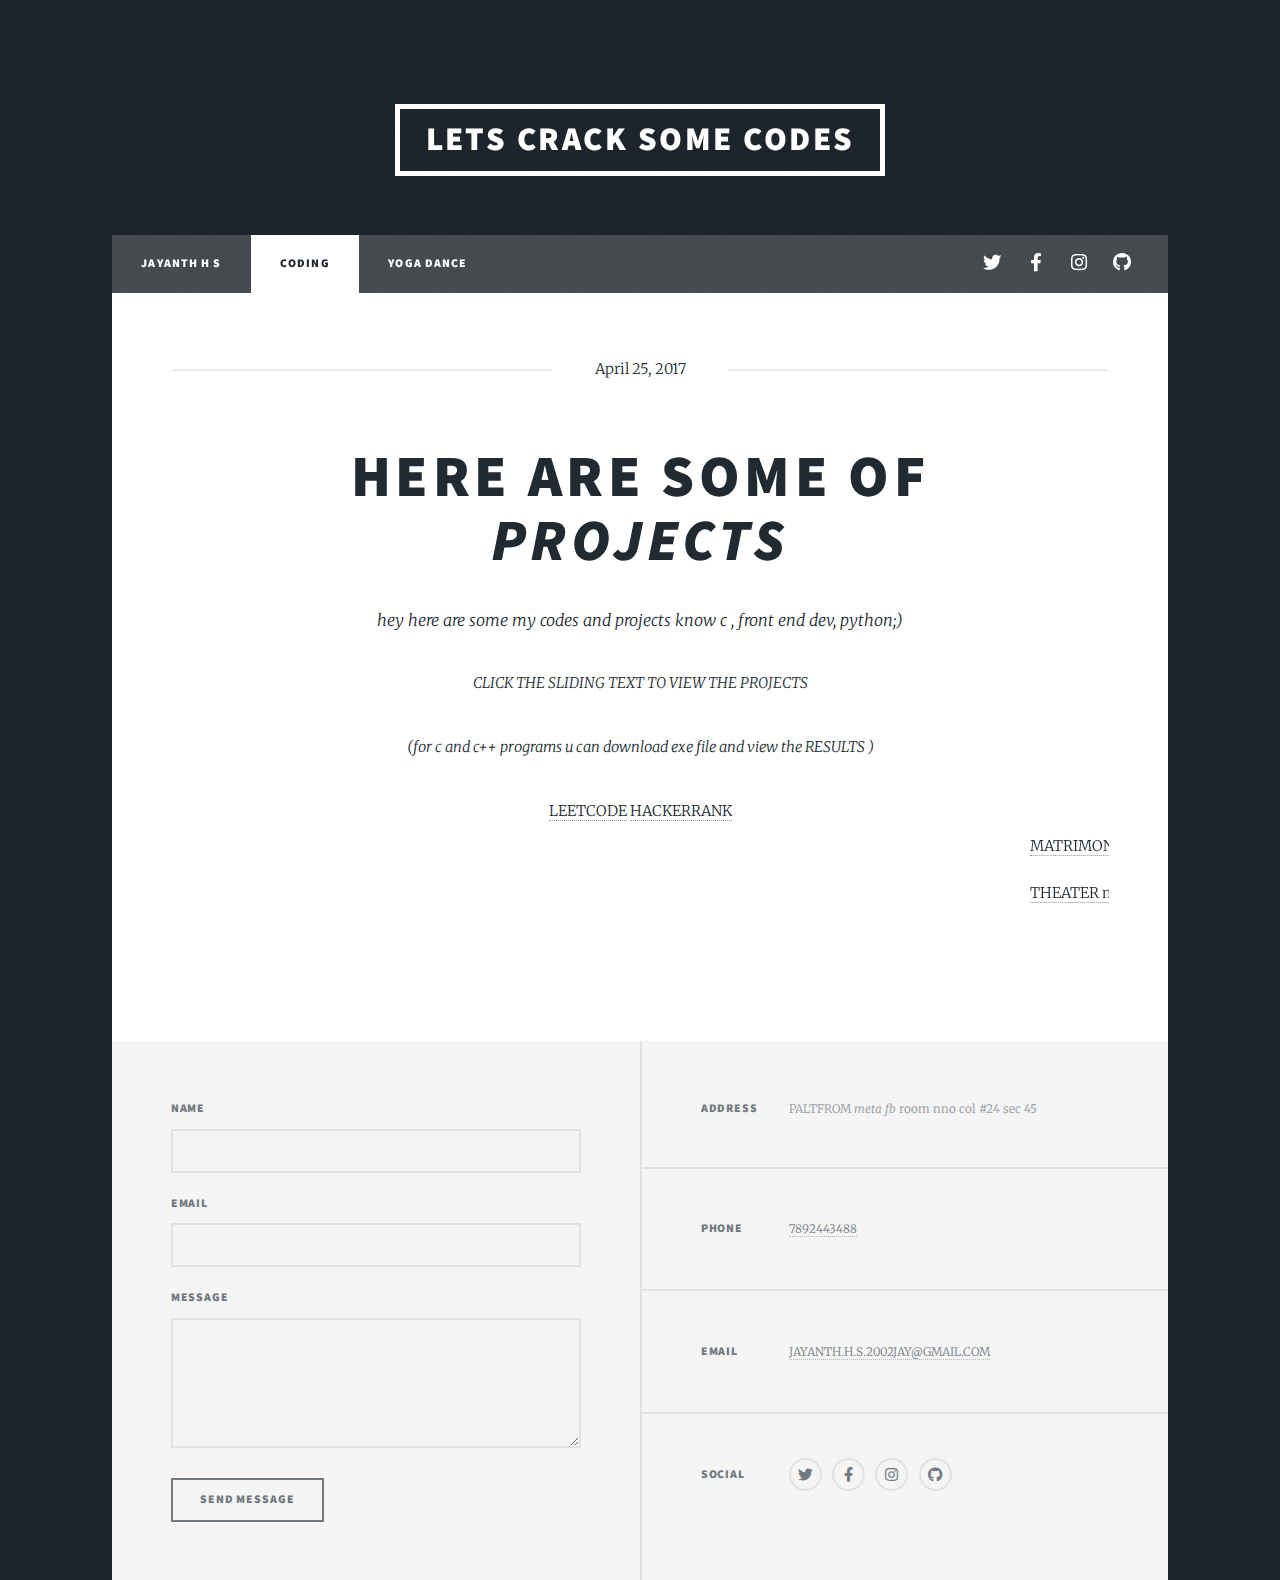
==== commit 70d6bf73: "new files added" ====
--- a/code.html
+++ b/code.html
@@ -1,9 +1,5 @@
 <!DOCTYPE HTML>
-<!--
-	Massively by HTML5 UP
-	html5up.net | @ajlkn
-	Free for personal and commercial use under the CCA 3.0 license (html5up.net/license)
--->
+
 <html>
 	<head>
 		<title>coding</title>
--- a/assets/css/main.css
+++ b/assets/css/main.css
@@ -1,11 +1,6 @@
 @import url(fontawesome-all.min.css);
 @import url("https://fonts.googleapis.com/css?family=Merriweather:300,700,300italic,700italic|Source+Sans+Pro:900");
 
-/*
-	Massively by HTML5 UP
-	html5up.net | @ajlkn
-	Free for personal and commercial use under the CCA 3.0 license (html5up.net/license)
-*/
 
 html, body, div, span, applet, object,
 iframe, h1, h2, h3, h4, h5, h6, p, blockquote,
--- a/assets/css/noscript.css
+++ b/assets/css/noscript.css
@@ -1,20 +1,15 @@
 @import url(font-awesome.min.css);
 
-/*
-	Massively by HTML5 UP
-	html5up.net | @ajlkn
-	Free for personal and commercial use under the CCA 3.0 license (html5up.net/license)
-*/
 
 /* Wrapper */
 
 	#wrapper {
 		background-color: #212931;
 		background-image: url("../../images/overlay.png"), linear-gradient(0deg, rgba(0, 0, 0, 0.1), rgba(0, 0, 0, 0.1)), url("../../images/bg.jpg");
-		background-size: auto,								auto,														100% auto;
-		background-position: center,								center,														top center;
-		background-repeat: repeat,								no-repeat,													no-repeat;
-		background-attachment: fixed,								fixed,														fixed;
+		background-size: auto,																						100% auto;
+		background-position: center,																						top center;
+		background-repeat: repeat,																					no-repeat;
+		background-attachment: fixed,																					fixed;
 	}
 
 		#wrapper.fade-in:before {
